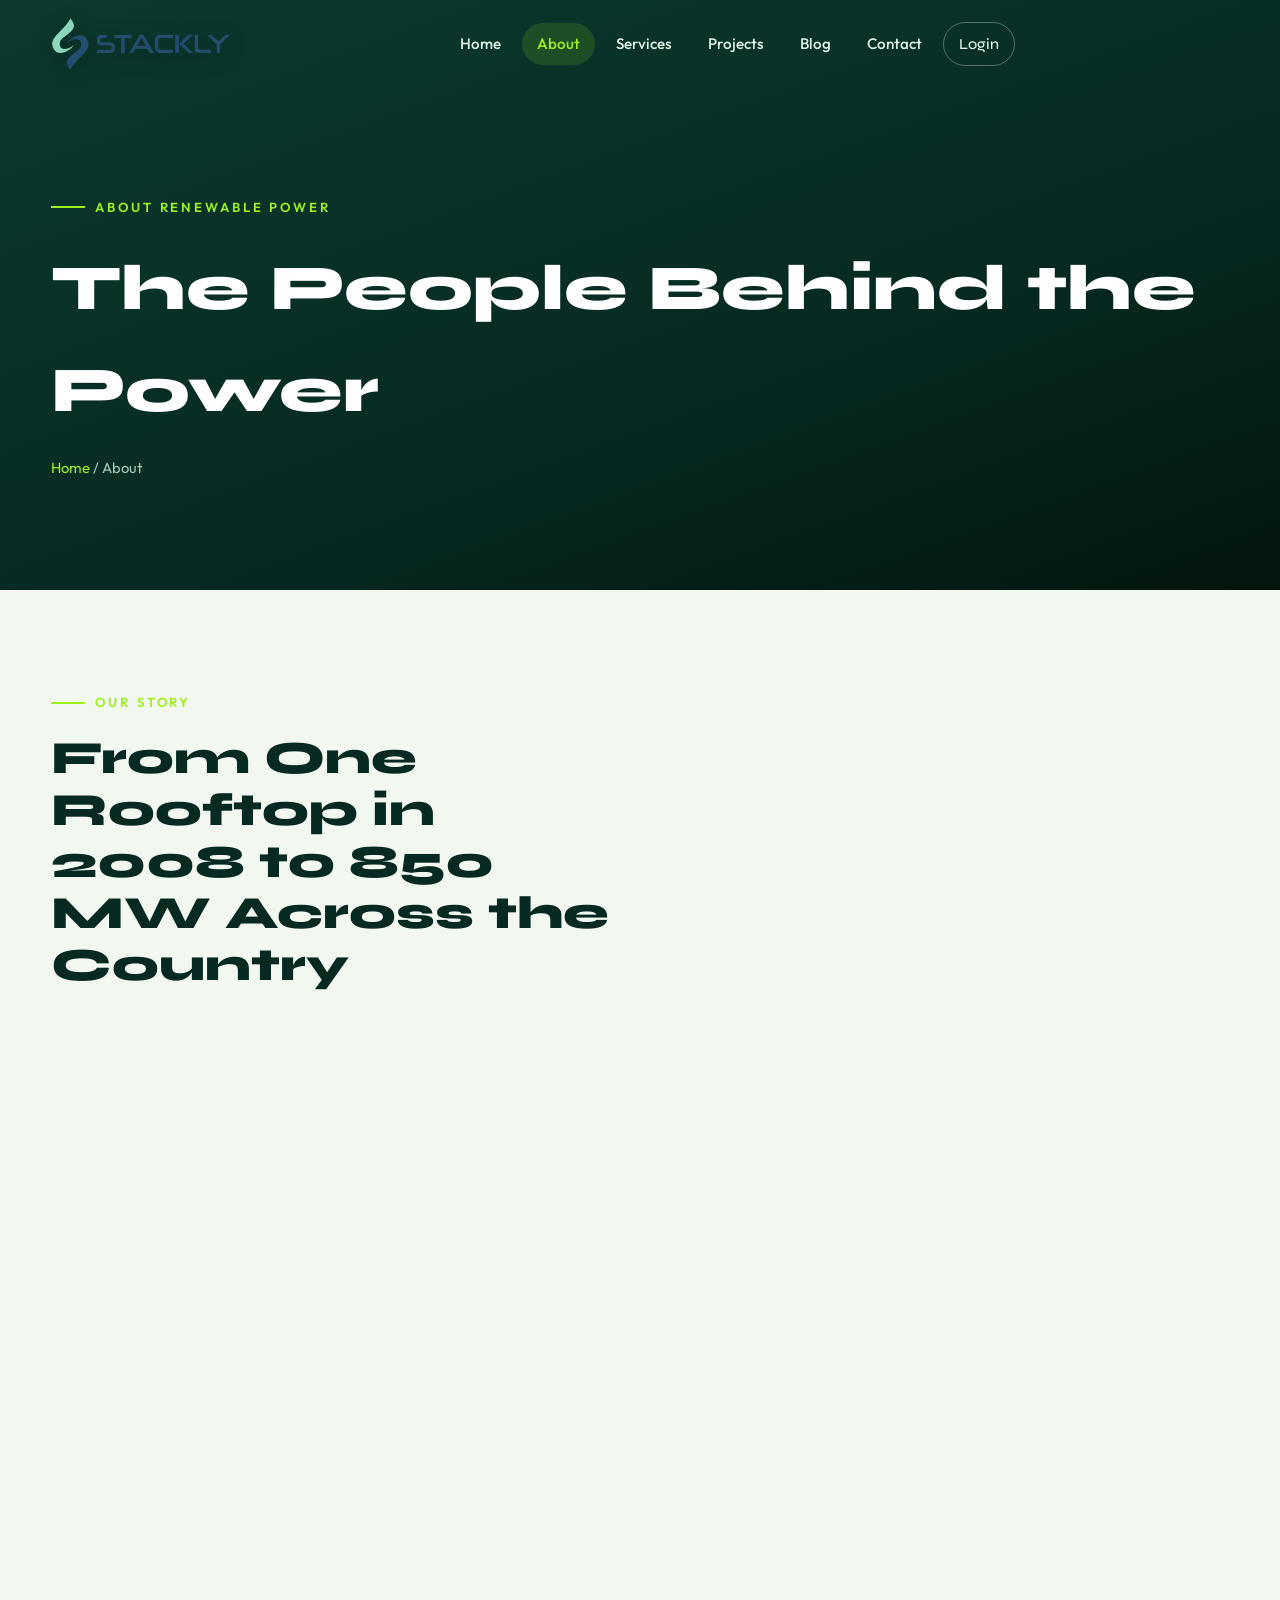
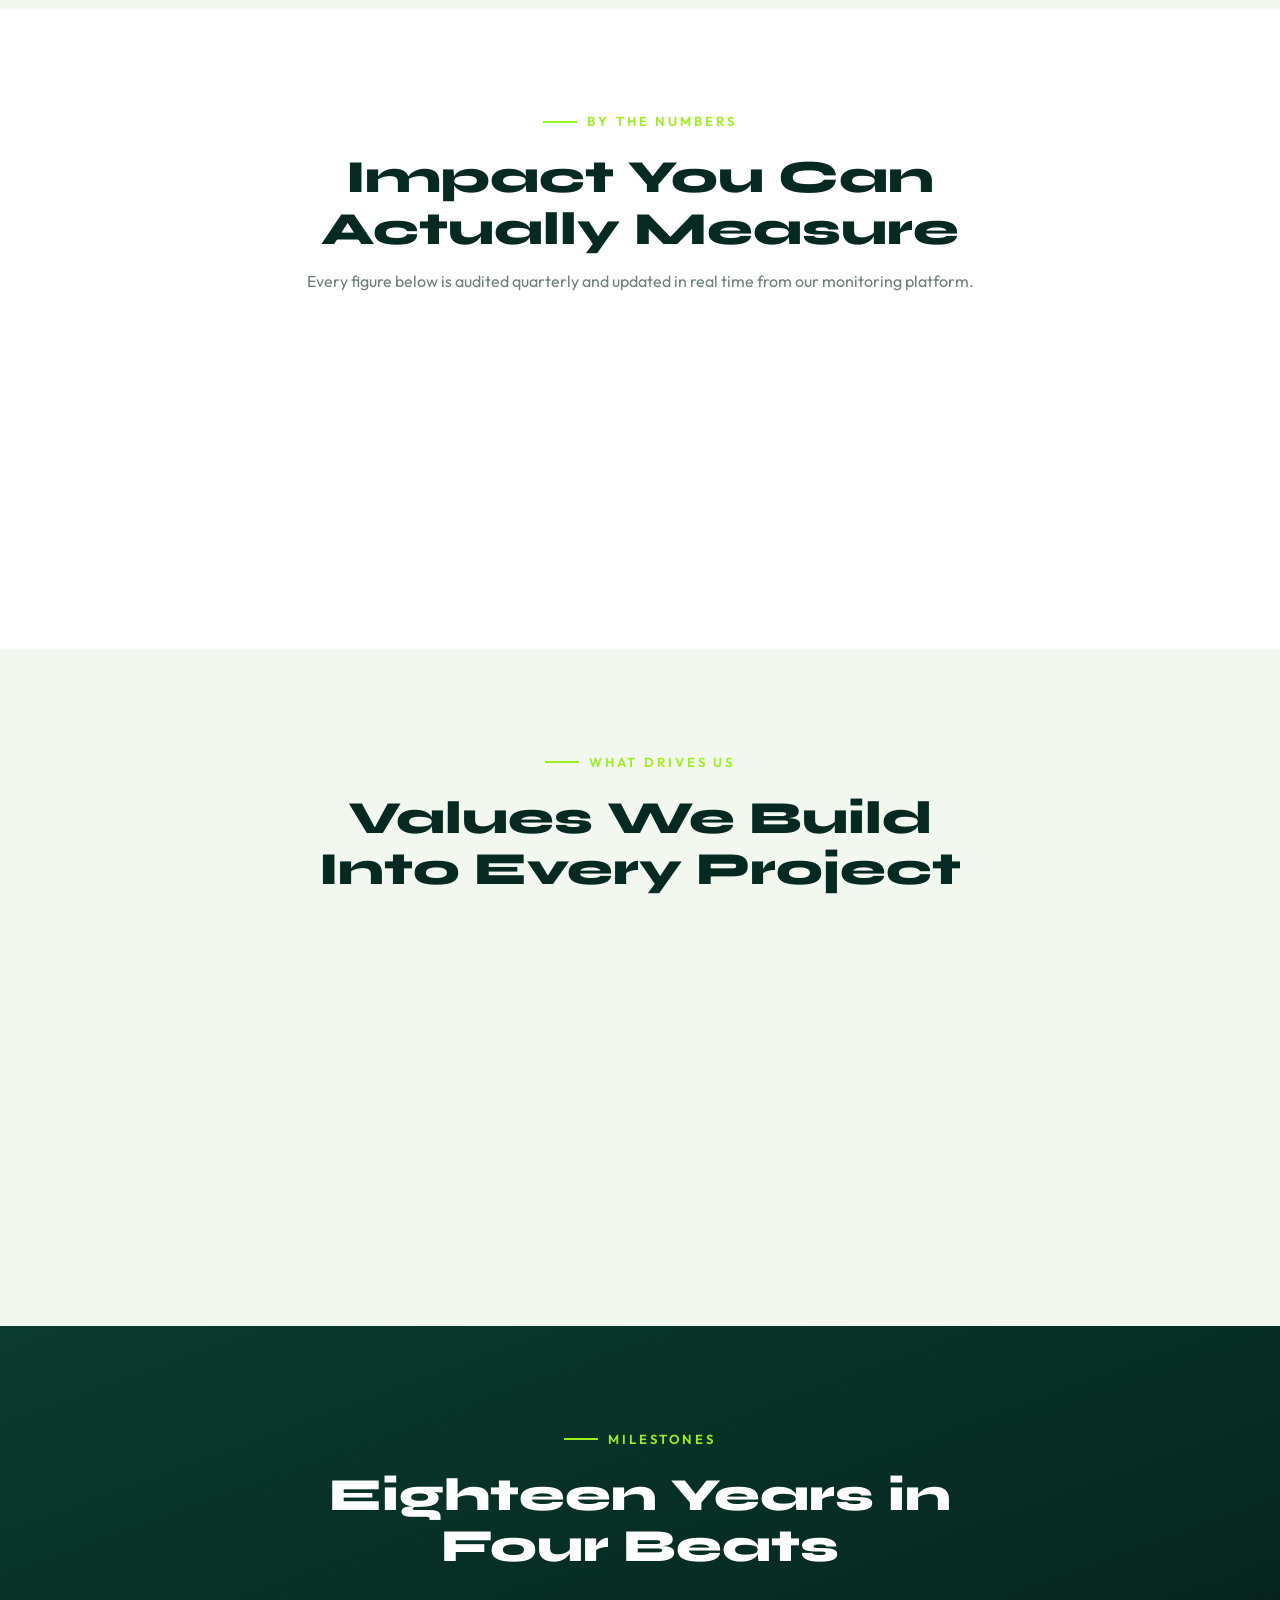
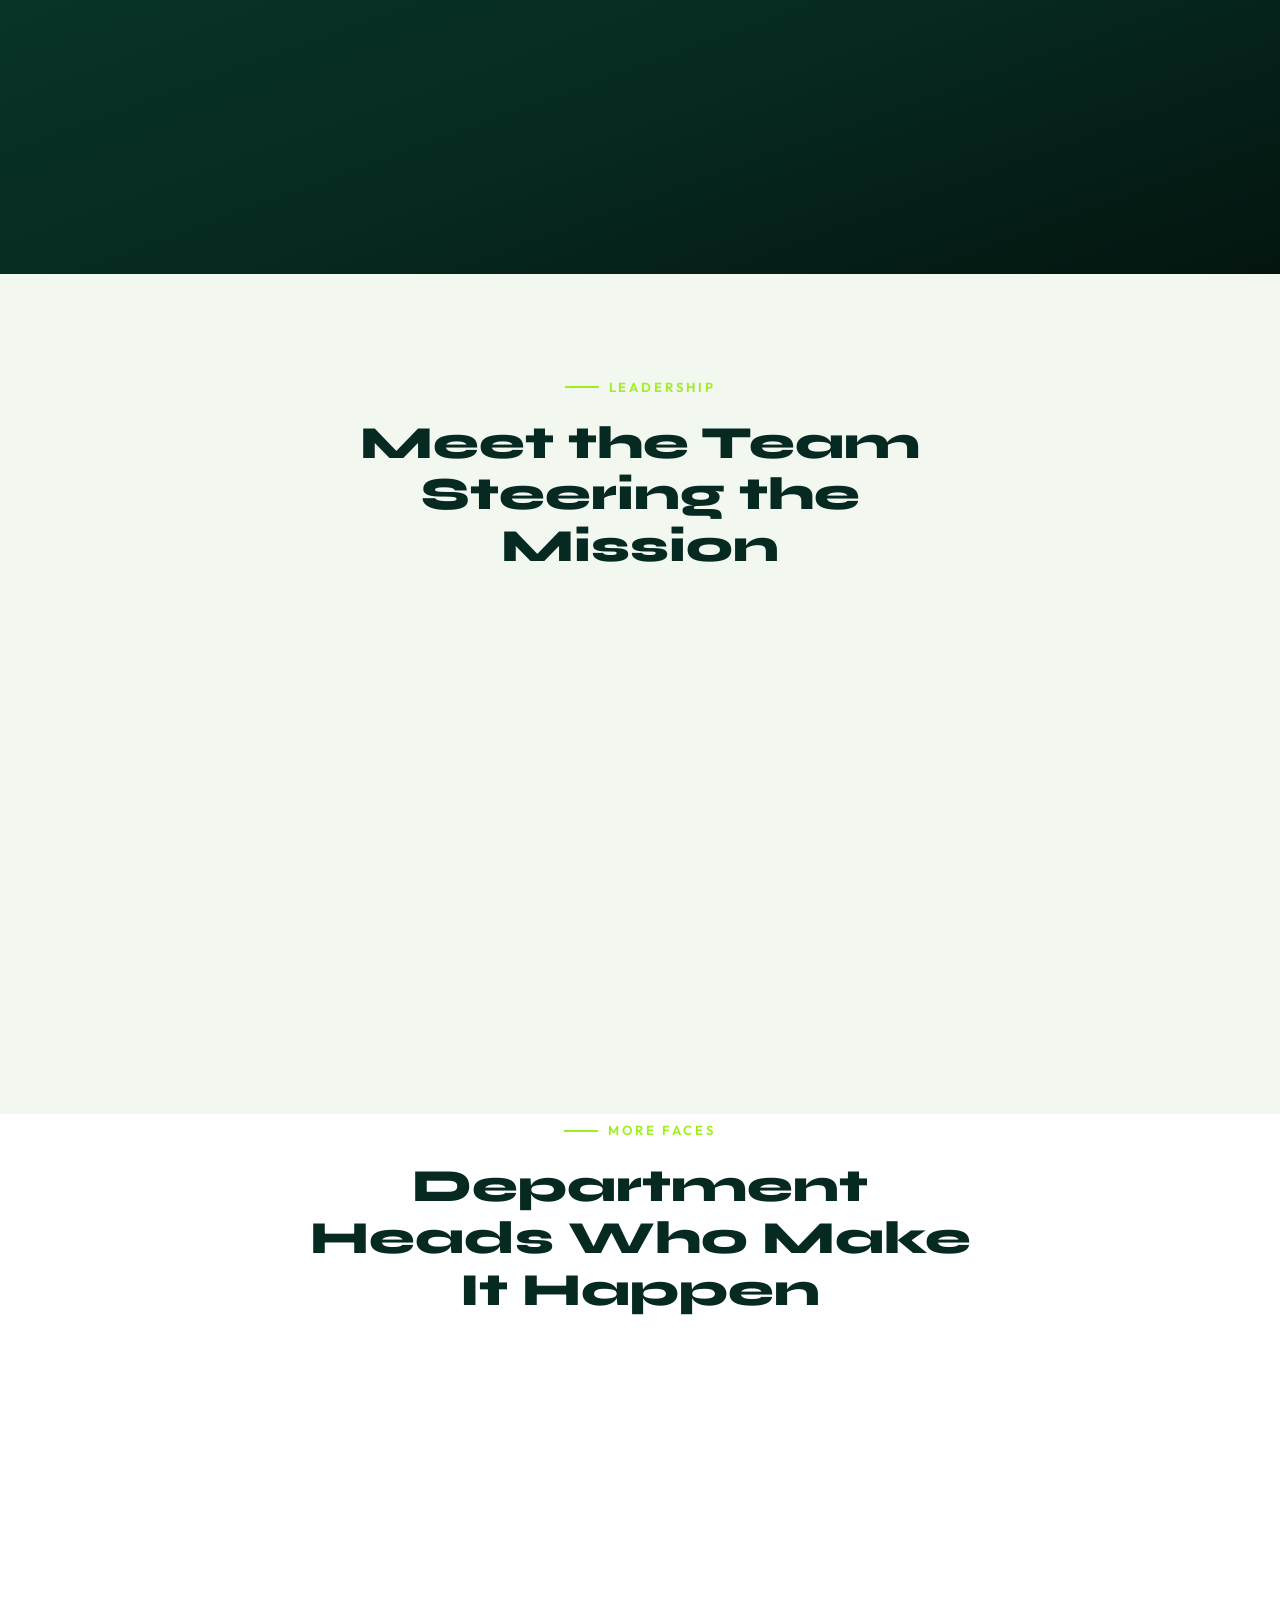
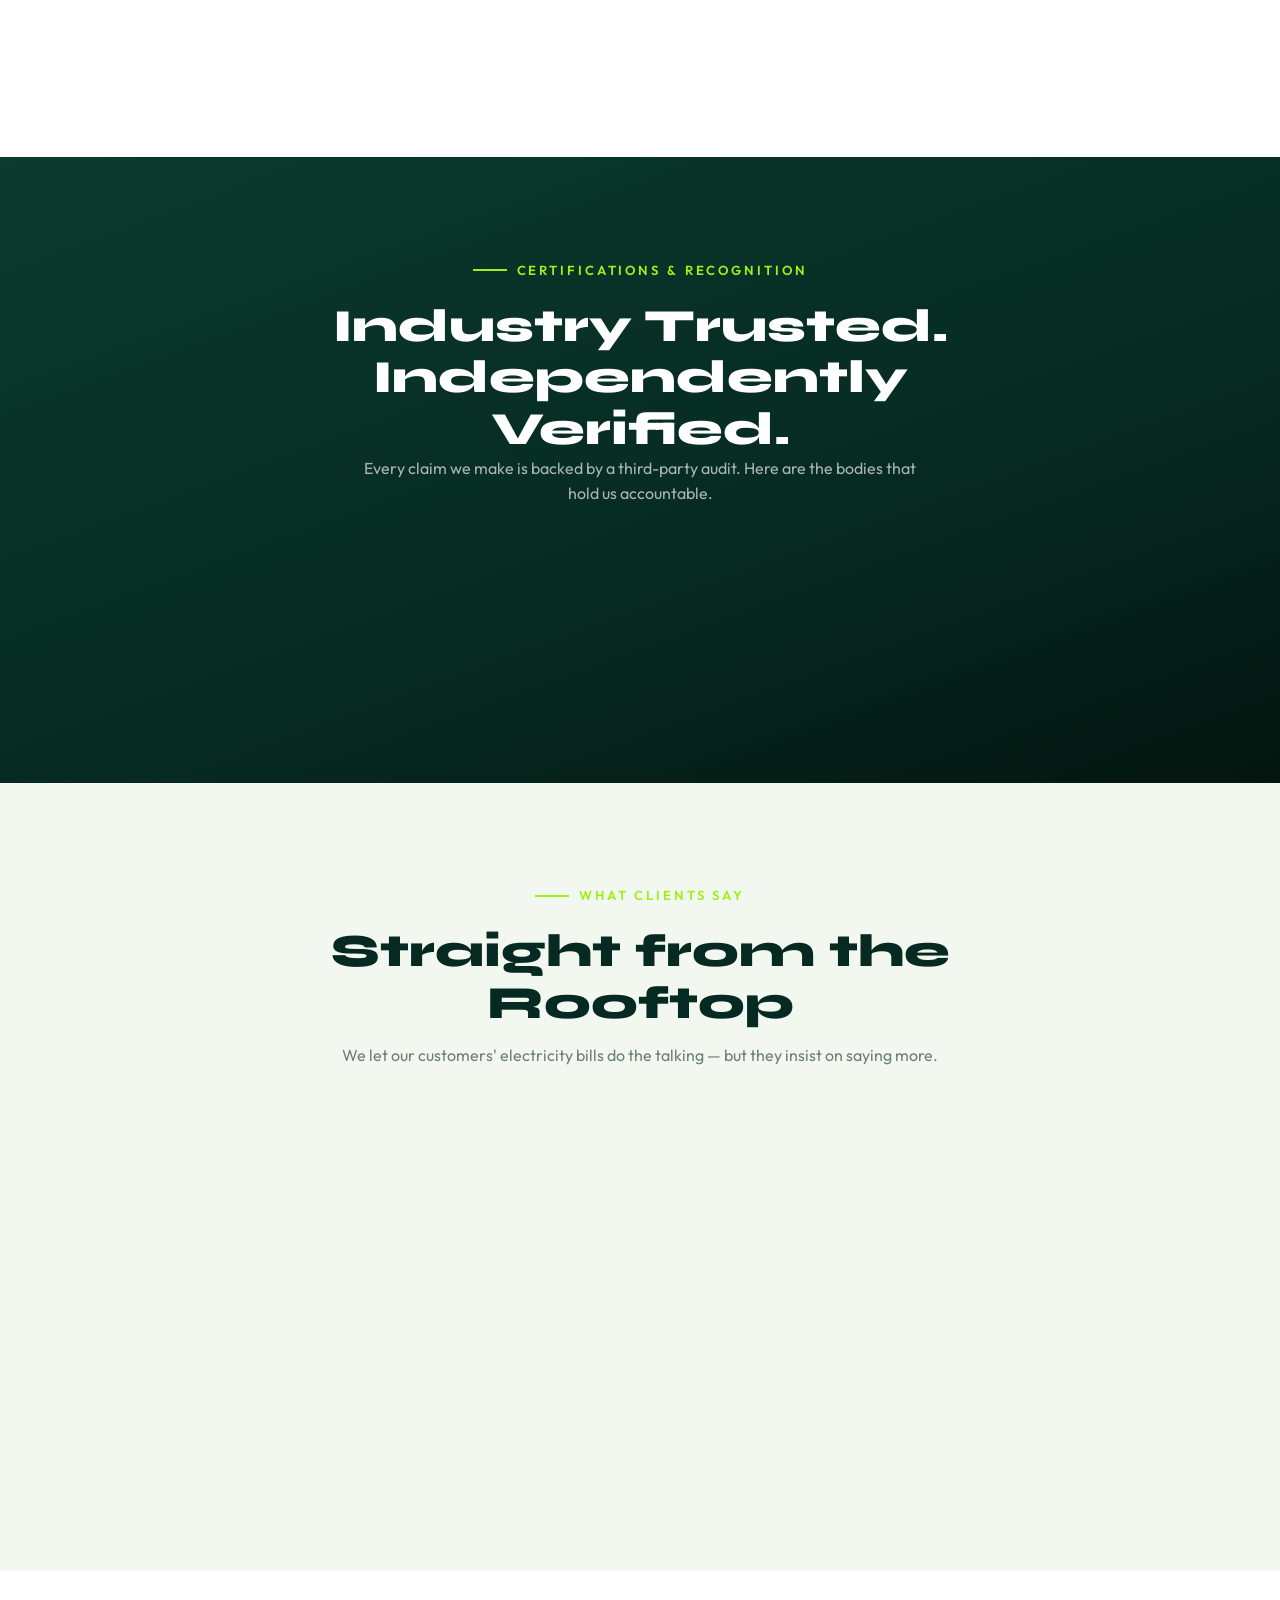
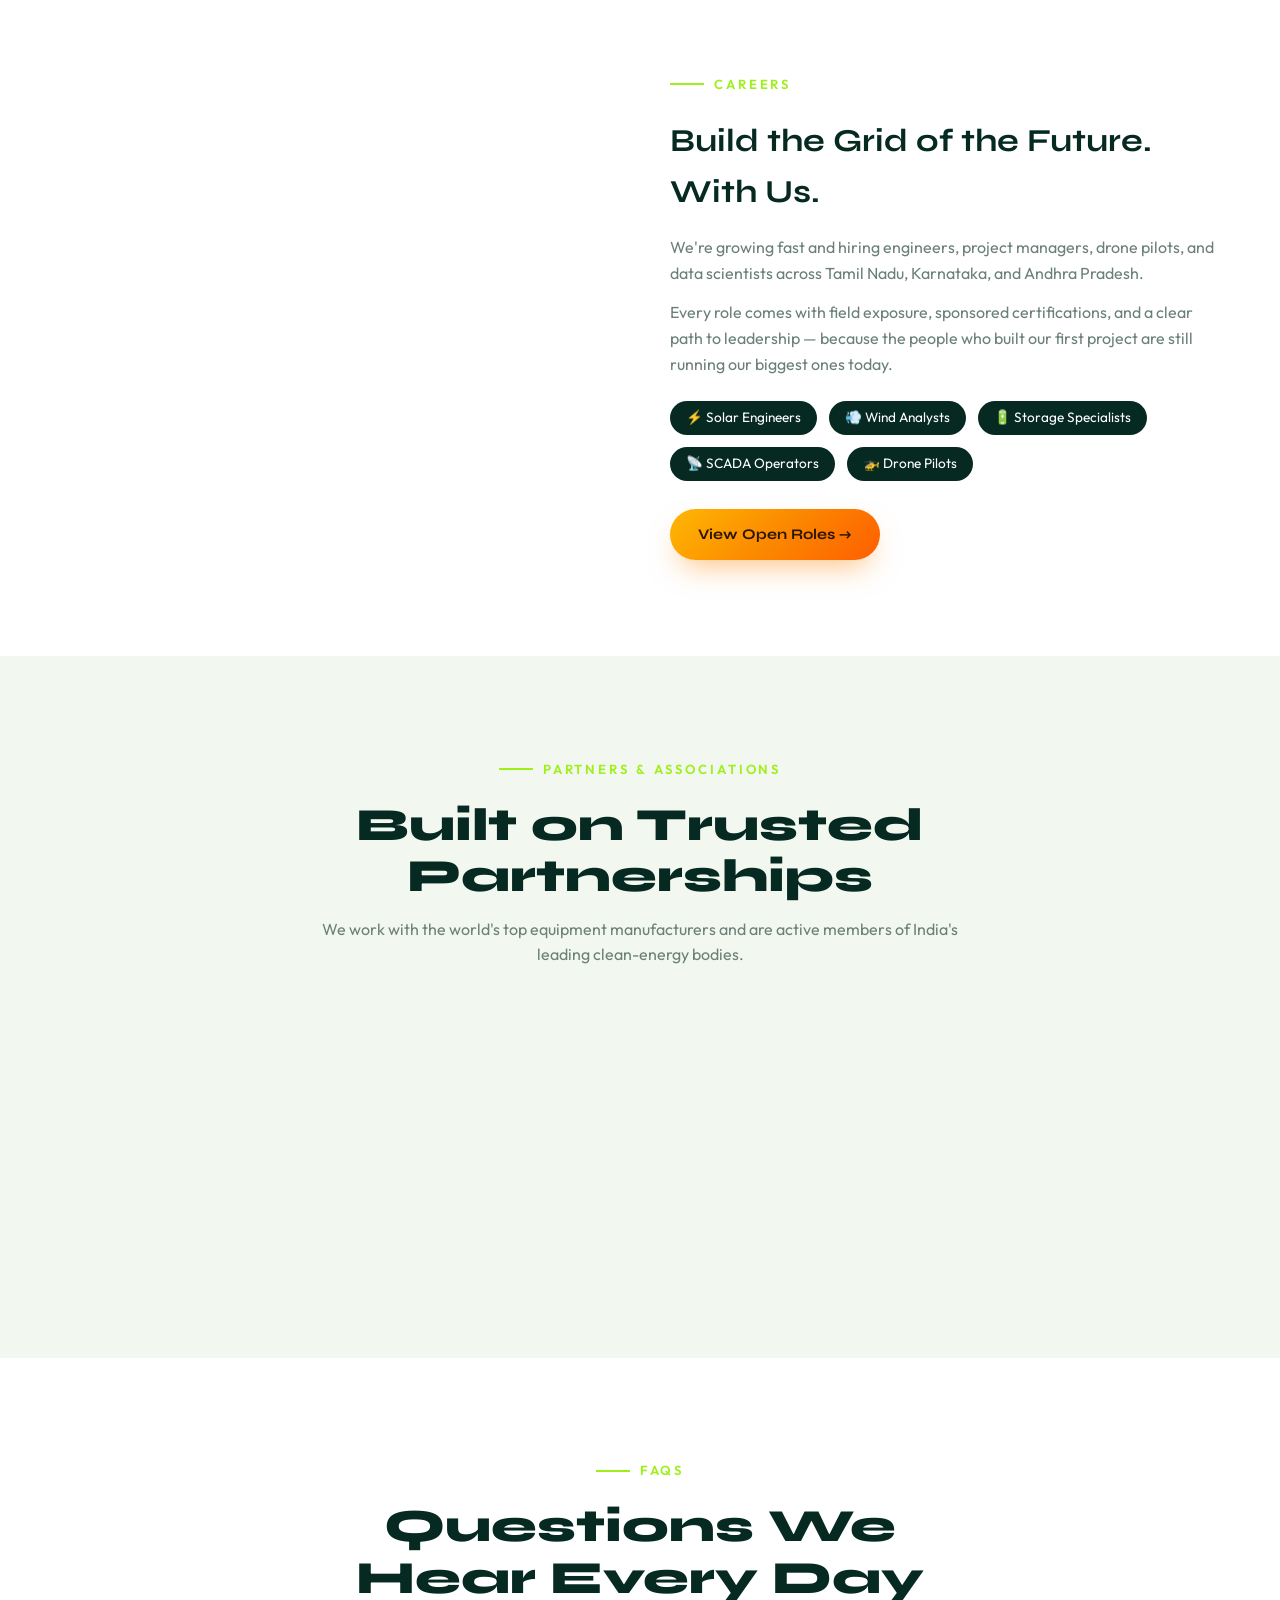
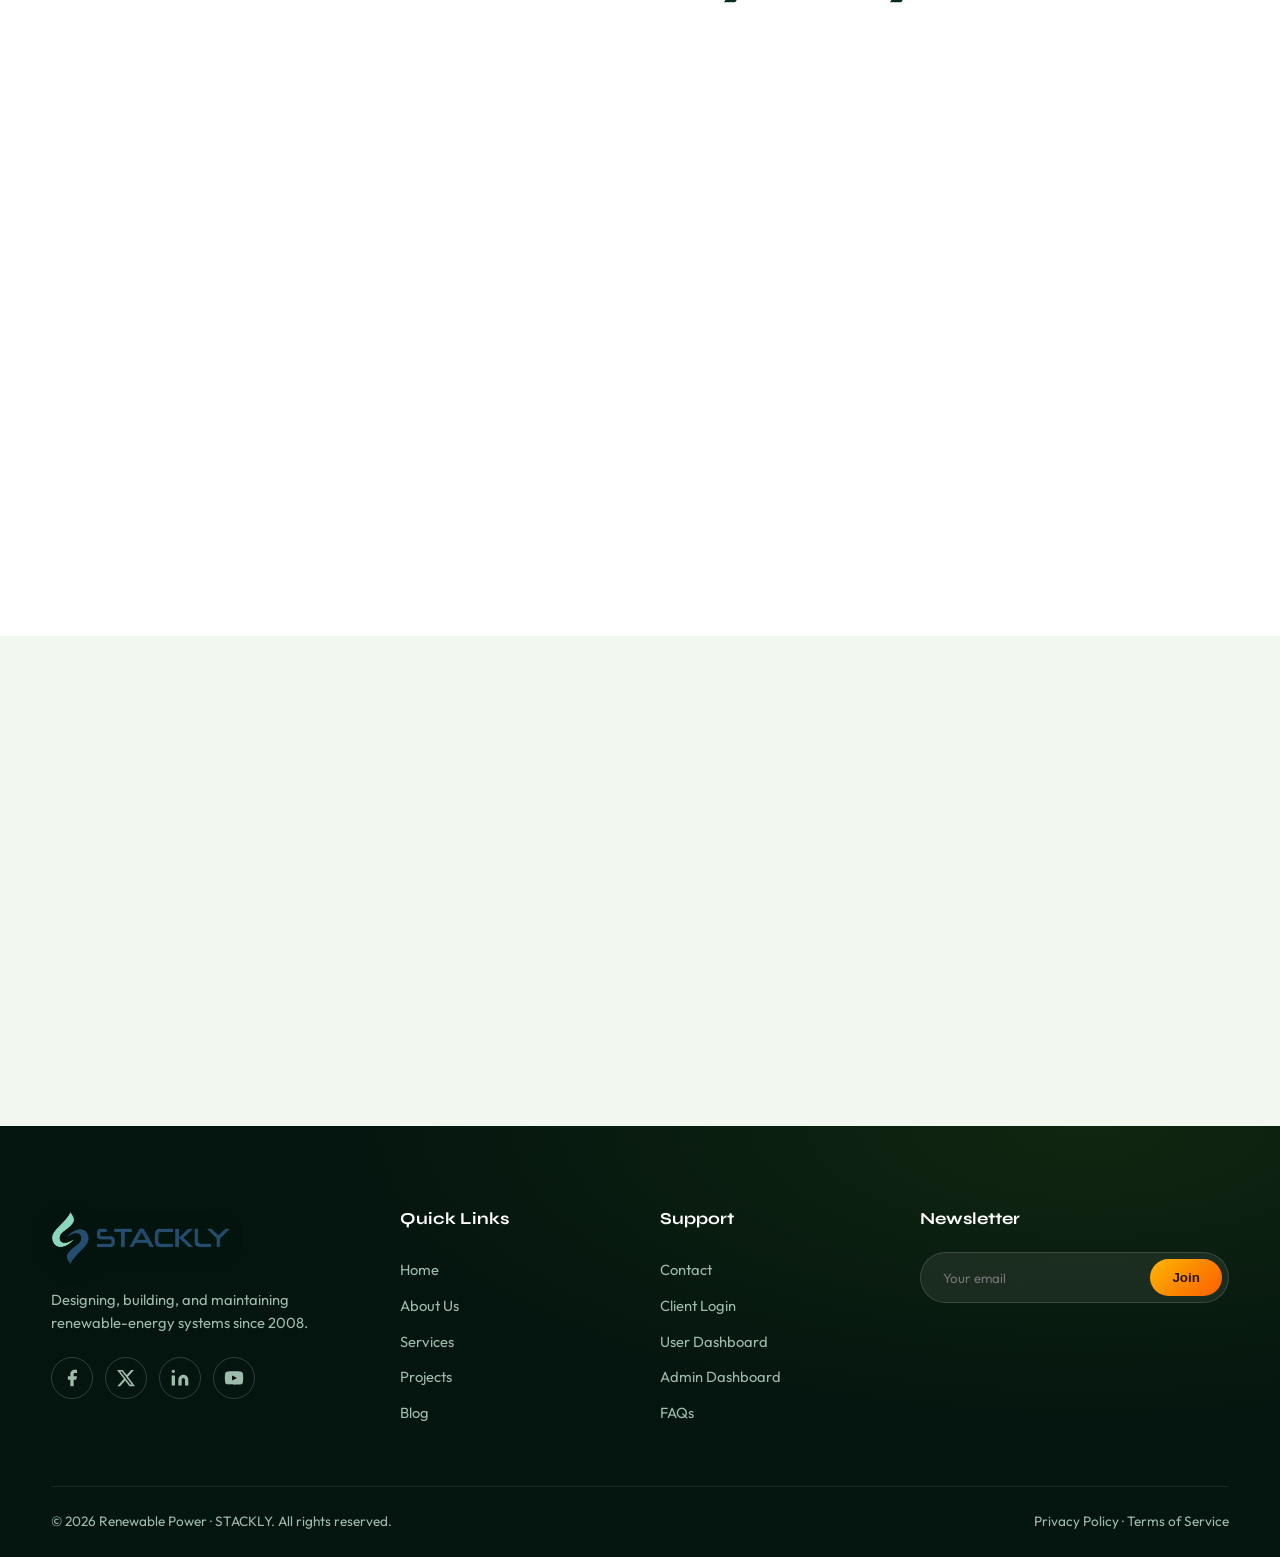
==== about.html @ c9d8513c "Add files via upload" ====
<!DOCTYPE html>
<html lang="en">
<head>
<meta charset="UTF-8">
<meta name="viewport" content="width=device-width, initial-scale=1.0">
<title>About Us | Renewable Power</title>
<link rel="stylesheet" href="style.css">
</head>
<style>
.faq-item {
  border-bottom: 1px solid #e5e5e5;
  padding: 20px 0;
}
.faq-item summary {
  font-weight: 600;
  font-size: 1.05rem;
  cursor: pointer;
  list-style: none;
  display: flex;
  justify-content: space-between;
  align-items: center;
  color: var(--pine, #1a5c3a);
}
.faq-item summary::-webkit-details-marker { display: none; }
.faq-item summary::after {
  content: '+';
  font-size: 1.4rem;
  color: var(--flame, #e05a2b);
  transition: transform .3s;
}
.faq-item[open] summary::after {
  transform: rotate(45deg);
}
.faq-item p {
  margin-top: 14px;
  color: var(--mut, #666);
  line-height: 1.7;
}
</style>
<body>
<div class="preloader"><div class="pre-ring"></div></div>
<div class="cursor-glow"></div>

<header class="site-header">
  <div class="container nav-wrap">
    <a href="index.html"><img src="logo-stackly.png" alt="STACKLY" class="nav-logo-img"></a>
    <nav class="nav-links">
      <a href="index.html">Home</a>
      <a href="about.html" class="active">About</a>
      <a href="services.html">Services</a>
      <a href="projects.html">Projects</a>
      <a href="blog.html">Blog</a>
      <a href="contact.html">Contact</a>
      <a href="login.html" class="btn btn-ghost">Login</a>
    </nav>
    <div class="nav-cta">
      <!-- <a href="login.html" class="btn btn-ghost">Login</a>
      <a href="contact.html" class="btn btn-solar">Get a Quote ⚡</a> -->
      <button class="hamburger" aria-label="Menu"><span></span><span></span><span></span></button>
    </div>
  </div>
</header>

<section class="page-hero">
  <div class="container">
    <span class="eyebrow">About Renewable Power</span>
    <h1 data-split>The People Behind the Power</h1>
    <div class="crumb"><a href="index.html">Home</a> / About</div>
  </div>
</section>

<!-- Story -->
<section>
  <div class="container grid-2" style="align-items:center">
    <div>
      <div class="sec-head">
        <span class="eyebrow">Our Story</span>
        <h2 data-split>From One Rooftop in 2008 to 850 MW Across the Country</h2>
        <p class="reveal">Renewable Power began with three engineers and a single 3 kW rooftop install in Salem. Today we're a 400-strong team delivering solar parks, wind clusters, hydro plants, and grid-scale storage — while still treating every home rooftop with the same care as our first.</p>
        <p class="reveal" style="margin-top:14px;color:var(--mut)">We believe clean energy should be the easy choice. That means transparent pricing, financing built in, paperwork handled for you, and a live dashboard that proves your savings every single day.</p>
      </div>
      <div class="grid-2" style="gap:18px">
        <div class="card tilt reveal" style="padding:26px"><div class="icon">🎯</div><h3>Our Mission</h3><p>Make renewable power cheaper and more reliable than the grid for every customer we serve.</p></div>
        <div class="card tilt reveal" style="padding:26px"><div class="icon">🔭</div><h3>Our Vision</h3><p>A net-zero region by 2040, powered by sunshine, wind, and water — built by local hands.</p></div>
      </div>
    </div>
    <div class="media reveal">
      <img src="https://images.unsplash.com/photo-1497440001374-f26997328c1b?q=80&w=3840&auto=format&fit=crop" alt="Solar field under a starry sky">
      <div class="badge-3d"><div class="big">400+</div><div>Engineers & Crew</div></div>
    </div>
  </div>
</section>

<!-- ── NEW: Live Impact Numbers ── -->
<section style="background:#fff">
  <div class="container">
    <div class="sec-head center">
      <span class="eyebrow">By the Numbers</span>
      <h2 data-split>Impact You Can Actually Measure</h2>
      <p>Every figure below is audited quarterly and updated in real time from our monitoring platform.</p>
    </div>
    <div class="grid-4">
      <div class="card tilt reveal" style="text-align:center;padding:36px 20px">
        <div style="font-size:2.8rem;font-family:var(--font-d);color:var(--pine);font-weight:700">850 MW</div>
        <div style="color:var(--mut);margin-top:8px;font-size:.95rem">Total capacity installed across India</div>
      </div>
      <div class="card tilt reveal" style="text-align:center;padding:36px 20px">
        <div style="font-size:2.8rem;font-family:var(--font-d);color:var(--flame);font-weight:700">1,240+</div>
        <div style="color:var(--mut);margin-top:8px;font-size:.95rem">Projects completed since 2008</div>
      </div>
      <div class="card tilt reveal" style="text-align:center;padding:36px 20px">
        <div style="font-size:2.8rem;font-family:var(--font-d);color:var(--pine);font-weight:700">410k T</div>
        <div style="color:var(--mut);margin-top:8px;font-size:.95rem">CO₂ avoided — equivalent to planting 18M trees</div>
      </div>
      <div class="card tilt reveal" style="text-align:center;padding:36px 20px">
        <div style="font-size:2.8rem;font-family:var(--font-d);color:var(--flame);font-weight:700">₹2,400 Cr</div>
        <div style="color:var(--mut);margin-top:8px;font-size:.95rem">Saved on electricity bills by our clients</div>
      </div>
    </div>
  </div>
</section>

<!-- Values -->
<section>
  <div class="container">
    <div class="sec-head center">
      <span class="eyebrow">What Drives Us</span>
      <h2 data-split>Values We Build Into Every Project</h2>
    </div>
    <div class="grid-4">
      <div class="card tilt reveal"><div class="icon">🤝</div><h3>Honesty First</h3><p>Real yield estimates, no inflated savings claims, no hidden costs.</p></div>
      <div class="card tilt reveal"><div class="icon">🛡️</div><h3>Safety Always</h3><p>Zero lost-time incidents across 1,240 projects and counting.</p></div>
      <div class="card tilt reveal"><div class="icon">⚙️</div><h3>Engineering Rigor</h3><p>Every design is wind-load tested, shade-mapped, and peer reviewed.</p></div>
      <div class="card tilt reveal"><div class="icon">🌱</div><h3>Local Impact</h3><p>We hire, train, and source locally on every site we build.</p></div>
    </div>
  </div>
</section>

<!-- Timeline -->
<section class="counters">
  <div class="container">
    <div class="sec-head center on-dark">
      <span class="eyebrow">Milestones</span>
      <h2 data-split style="color:#fff">Eighteen Years in Four Beats</h2>
    </div>
    <div class="grid-4">
      <div class="reveal"><div class="cnt"><div class="num">2008</div><div class="lbl">Founded in Salem with our first 3 kW rooftop install.</div></div></div>
      <div class="reveal"><div class="cnt"><div class="num">2014</div><div class="lbl">First utility-scale solar park — 25 MW — comes online.</div></div></div>
      <div class="reveal"><div class="cnt"><div class="num">2021</div><div class="lbl">Wind & storage division launches; 500 MW milestone crossed.</div></div></div>
      <div class="reveal"><div class="cnt"><div class="num">2026</div><div class="lbl">850 MW installed, 410k tonnes of CO₂ avoided.</div></div></div>
    </div>
  </div>
</section>

<!-- Team -->
<section>
  <div class="container">
    <div class="sec-head center">
      <span class="eyebrow">Leadership</span>
      <h2 data-split>Meet the Team Steering the Mission</h2>
    </div>
    <div class="grid-3">
      <div class="post reveal"><div class="thumb"><img src="https://images.unsplash.com/photo-1472099645785-5658abf4ff4e?q=80&w=2000&auto=format&fit=crop" alt="CEO portrait"></div><div class="body"><h3>Vikram Natarajan</h3><p style="color:var(--flame);font-weight:600">Founder & CEO</p><p>Power-systems engineer with 22 years in grid integration and project finance.</p></div></div>
      <div class="post reveal"><div class="thumb"><img src="https://images.unsplash.com/photo-1580489944761-15a19d654956?q=80&w=2000&auto=format&fit=crop" alt="CTO portrait"></div><div class="body"><h3>Meera Subramanian</h3><p style="color:var(--flame);font-weight:600">Chief Technology Officer</p><p>Leads design, AI yield modelling, and our remote monitoring platform.</p></div></div>
      <div class="post reveal"><div class="thumb"><img src="https://images.unsplash.com/photo-1519085360753-af0119f7cbe7?q=80&w=2000&auto=format&fit=crop" alt="COO portrait"></div><div class="body"><h3>Daniel Joseph</h3><p style="color:var(--flame);font-weight:600">Chief Operations Officer</p><p>Runs 40 field crews and our 24/7 operations & maintenance command centre.</p></div></div>
    </div>
  </div>
</section>

<!-- ── NEW: Extended Team ── -->
<section style="background:#fff;padding-top:0">
  <div class="container">
    <div class="sec-head center">
      <span class="eyebrow">More Faces</span>
      <h2 data-split>Department Heads Who Make It Happen</h2>
    </div>
    <div class="grid-4">
      <div class="card tilt reveal" style="text-align:center;padding:30px 20px">
        <img src="https://images.unsplash.com/photo-1507003211169-0a1dd7228f2d?q=80&w=800&auto=format&fit=crop" alt="Head of Solar" style="width:80px;height:80px;object-fit:cover;border-radius:50%;margin:0 auto 14px;display:block;border:3px solid var(--pine)">
        <h3 style="margin-bottom:4px">Arun Krishnan</h3>
        <p style="color:var(--flame);font-weight:600;font-size:.88rem;margin-bottom:8px">Head of Solar Design</p>
        <p style="font-size:.88rem;color:var(--mut)">15 years optimising rooftop and ground-mount PV systems across Tamil Nadu.</p>
      </div>
      <div class="card tilt reveal" style="text-align:center;padding:30px 20px">
        <img src="https://images.unsplash.com/photo-1438761681033-6461ffad8d80?q=80&w=800&auto=format&fit=crop" alt="Head of Wind" style="width:80px;height:80px;object-fit:cover;border-radius:50%;margin:0 auto 14px;display:block;border:3px solid var(--pine)">
        <h3 style="margin-bottom:4px">Priya Rangan</h3>
        <p style="color:var(--flame);font-weight:600;font-size:.88rem;margin-bottom:8px">Head of Wind Projects</p>
        <p style="font-size:.88rem;color:var(--mut)">Certified wind-resource analyst, led 14 utility-scale clusters across the Deccan Plateau.</p>
      </div>
      <div class="card tilt reveal" style="text-align:center;padding:30px 20px">
        <img src="https://images.unsplash.com/photo-1500648767791-00dcc994a43e?q=80&w=800&auto=format&fit=crop" alt="Head of Storage" style="width:80px;height:80px;object-fit:cover;border-radius:50%;margin:0 auto 14px;display:block;border:3px solid var(--pine)">
        <h3 style="margin-bottom:4px">Ramesh Pillai</h3>
        <p style="color:var(--flame);font-weight:600;font-size:.88rem;margin-bottom:8px">Head of Battery Storage</p>
        <p style="font-size:.88rem;color:var(--mut)">LFP and flow-battery specialist; previously at ISRO's power systems lab.</p>
      </div>
      <div class="card tilt reveal" style="text-align:center;padding:30px 20px">
        <img src="https://images.unsplash.com/photo-1544005313-94ddf0286df2?q=80&w=800&auto=format&fit=crop" alt="Head of Customer Success" style="width:80px;height:80px;object-fit:cover;border-radius:50%;margin:0 auto 14px;display:block;border:3px solid var(--pine)">
        <h3 style="margin-bottom:4px">Divya Menon</h3>
        <p style="color:var(--flame);font-weight:600;font-size:.88rem;margin-bottom:8px">Head of Customer Success</p>
        <p style="font-size:.88rem;color:var(--mut)">Ensures every client goes live on time, on budget, and never has to chase us for answers.</p>
      </div>
    </div>
  </div>
</section>

<!-- ── NEW: Certifications & Awards ── -->
<section class="counters">
  <div class="container">
    <div class="sec-head center on-dark">
      <span class="eyebrow">Certifications & Recognition</span>
      <h2 data-split style="color:#fff">Industry Trusted. Independently Verified.</h2>
      <p style="color:rgba(255,255,255,.65);max-width:580px;margin:0 auto">Every claim we make is backed by a third-party audit. Here are the bodies that hold us accountable.</p>
    </div>
    <div class="grid-4" style="margin-top:40px">
      <div class="reveal" style="text-align:center">
        <div class="cnt">
          <div class="num" style="font-size:1.6rem">ISO 9001</div>
          <div class="lbl">Quality Management System — certified since 2012, recertified 2024.</div>
        </div>
      </div>
      <div class="reveal" style="text-align:center">
        <div class="cnt">
          <div class="num" style="font-size:1.6rem">ISO 45001</div>
          <div class="lbl">Occupational Health & Safety — zero major incidents in 5 consecutive audits.</div>
        </div>
      </div>
      <div class="reveal" style="text-align:center">
        <div class="cnt">
          <div class="num" style="font-size:1.6rem">MNRE</div>
          <div class="lbl">Ministry of New & Renewable Energy — empanelled channel partner.</div>
        </div>
      </div>
      <div class="reveal" style="text-align:center">
        <div class="cnt">
          <div class="num" style="font-size:1.4rem">Best EPC 2025</div>
          <div class="lbl">Solar Quarter India Awards — Best EPC Company (South India Category).</div>
        </div>
      </div>
    </div>
  </div>
</section>

<!-- ── NEW: Client Testimonials ── -->
<section>
  <div class="container">
    <div class="sec-head center">
      <span class="eyebrow">What Clients Say</span>
      <h2 data-split>Straight from the Rooftop</h2>
      <p>We let our customers' electricity bills do the talking — but they insist on saying more.</p>
    </div>
    <div class="grid-3">
      <div class="card tilt reveal" style="padding:32px;position:relative">
        <div style="font-size:3rem;color:var(--pine);line-height:1;margin-bottom:12px;opacity:.4">"</div>
        <p style="font-style:italic;color:var(--mut);margin-bottom:20px">Our 120 kW rooftop went live in 9 days flat. The monitoring dashboard shows real-time generation and the DISCOM export credits come in every month without us lifting a finger.</p>
        <div style="display:flex;align-items:center;gap:12px">
          <div style="width:44px;height:44px;border-radius:50%;background:var(--pine);display:flex;align-items:center;justify-content:center;color:#fff;font-weight:700">SR</div>
          <div>
            <div style="font-weight:700;font-size:.95rem">Suresh Raghunathan</div>
            <div style="font-size:.82rem;color:var(--mut)">MD, Raghunathan Textiles, Erode</div>
          </div>
        </div>
        <div style="color:var(--flame);margin-top:14px;font-size:.92rem">★★★★★</div>
      </div>
      <div class="card tilt reveal" style="padding:32px;position:relative">
        <div style="font-size:3rem;color:var(--pine);line-height:1;margin-bottom:12px;opacity:.4">"</div>
        <p style="font-style:italic;color:var(--mut);margin-bottom:20px">I was sceptical about the yield projections — they actually came in 4% above the guaranteed number in year one. The team handled every piece of TANGEDCO paperwork. Zero stress on my end.</p>
        <div style="display:flex;align-items:center;gap:12px">
          <div style="width:44px;height:44px;border-radius:50%;background:var(--flame);display:flex;align-items:center;justify-content:center;color:#fff;font-weight:700">NK</div>
          <div>
            <div style="font-weight:700;font-size:.95rem">Nalini Krishnamurthy</div>
            <div style="font-size:.82rem;color:var(--mut)">Homeowner, Coimbatore</div>
          </div>
        </div>
        <div style="color:var(--flame);margin-top:14px;font-size:.92rem">★★★★★</div>
      </div>
      <div class="card tilt reveal" style="padding:32px;position:relative">
        <div style="font-size:3rem;color:var(--pine);line-height:1;margin-bottom:12px;opacity:.4">"</div>
        <p style="font-style:italic;color:var(--mut);margin-bottom:20px">The 40 MW wind cluster they built for our agri-processing park has been running at 96.3% availability for 18 months. O&M response time is under 4 hours, even on weekends.</p>
        <div style="display:flex;align-items:center;gap:12px">
          <div style="width:44px;height:44px;border-radius:50%;background:var(--pine);display:flex;align-items:center;justify-content:center;color:#fff;font-weight:700">VP</div>
          <div>
            <div style="font-weight:700;font-size:.95rem">Venkat Prasad</div>
            <div style="font-size:.82rem;color:var(--mut)">CEO, GreenFields Agro Park, Tirunelveli</div>
          </div>
        </div>
        <div style="color:var(--flame);margin-top:14px;font-size:.92rem">★★★★★</div>
      </div>
    </div>
  </div>
</section>

<!-- ── NEW: Careers / Join Us ── -->
<section style="background:#fff">
  <div class="container">
    <div class="grid-2" style="align-items:center;gap:60px">
      <div class="media reveal">
        <img src="https://images.unsplash.com/photo-1521737604893-d14cc237f11d?q=80&w=3840&auto=format&fit=crop" alt="Team working together in field">
      </div>
      <div>
        <span class="eyebrow">Careers</span>
        <h2 data-split style="font-family:var(--font-d);color:var(--pine);font-size:2rem;margin-bottom:18px">Build the Grid of the Future. With Us.</h2>
        <p style="color:var(--mut);margin-bottom:14px">We're growing fast and hiring engineers, project managers, drone pilots, and data scientists across Tamil Nadu, Karnataka, and Andhra Pradesh.</p>
        <p style="color:var(--mut);margin-bottom:24px">Every role comes with field exposure, sponsored certifications, and a clear path to leadership — because the people who built our first project are still running our biggest ones today.</p>
        <div style="display:flex;flex-wrap:wrap;gap:12px;margin-bottom:28px">
          <span style="background:var(--pine);color:#fff;padding:6px 16px;border-radius:30px;font-size:.85rem">⚡ Solar Engineers</span>
          <span style="background:var(--pine);color:#fff;padding:6px 16px;border-radius:30px;font-size:.85rem">💨 Wind Analysts</span>
          <span style="background:var(--pine);color:#fff;padding:6px 16px;border-radius:30px;font-size:.85rem">🔋 Storage Specialists</span>
          <span style="background:var(--pine);color:#fff;padding:6px 16px;border-radius:30px;font-size:.85rem">📡 SCADA Operators</span>
          <span style="background:var(--pine);color:#fff;padding:6px 16px;border-radius:30px;font-size:.85rem">🚁 Drone Pilots</span>
        </div>
        <a href="contact.html" class="btn btn-solar">View Open Roles →</a>
      </div>
    </div>
  </div>
</section>

<!-- ── NEW: Partners & Associations ── -->
<section>
  <div class="container">
    <div class="sec-head center">
      <span class="eyebrow">Partners & Associations</span>
      <h2 data-split>Built on Trusted Partnerships</h2>
      <p>We work with the world's top equipment manufacturers and are active members of India's leading clean-energy bodies.</p>
    </div>
    <div class="grid-4" style="margin-top:20px">
      <div class="card tilt reveal" style="text-align:center;padding:28px">
        <div style="font-size:2rem;margin-bottom:10px">🌞</div>
        <h3 style="font-size:1rem;margin-bottom:6px">Tier-1 Module Partners</h3>
        <p style="font-size:.85rem;color:var(--mut)">LONGi, JinkoSolar, Waaree — all carrying 25-year linear performance guarantees.</p>
      </div>
      <div class="card tilt reveal" style="text-align:center;padding:28px">
        <div style="font-size:2rem;margin-bottom:10px">⚙️</div>
        <h3 style="font-size:1rem;margin-bottom:6px">Inverter Partners</h3>
        <p style="font-size:.85rem;color:var(--mut)">SMA, Sungrow, Fronius — string and central inverter solutions for every project size.</p>
      </div>
      <div class="card tilt reveal" style="text-align:center;padding:28px">
        <div style="font-size:2rem;margin-bottom:10px">🏛️</div>
        <h3 style="font-size:1rem;margin-bottom:6px">SEIA India Member</h3>
        <p style="font-size:.85rem;color:var(--mut)">Active member of the Solar Energy Industries Association, shaping national policy since 2015.</p>
      </div>
      <div class="card tilt reveal" style="text-align:center;padding:28px">
        <div style="font-size:2rem;margin-bottom:10px">🌐</div>
        <h3 style="font-size:1rem;margin-bottom:6px">GWEC Member</h3>
        <p style="font-size:.85rem;color:var(--mut)">Global Wind Energy Council member — access to the latest turbine tech and policy frameworks worldwide.</p>
      </div>
    </div>
  </div>
</section>

<!-- ── NEW: FAQ ── -->
<section style="background:#fff">
  <div class="container">
    <div class="sec-head center">
      <span class="eyebrow">FAQs</span>
      <h2 data-split>Questions We Hear Every Day</h2>
    </div>
    <div style="max-width:780px;margin:0 auto">
      <details class="faq-item reveal" open>
        <summary>How long does a rooftop solar installation take?</summary>
        <p>For residential systems (3–10 kW), we typically complete the install in 1–2 days once permits are approved. DISCOM net-metering approval adds 15–30 days depending on your distribution company — we manage the entire process on your behalf.</p>
      </details>
      <details class="faq-item reveal">
        <summary>Do you handle TANGEDCO and BESCOM subsidy paperwork?</summary>
        <p>Yes — completely. Our in-house regulatory team files all PM-Surya Ghar subsidy documents, DISCOM interconnection applications, and net-metering requests. You sign; we do the running around.</p>
      </details>
      <details class="faq-item reveal">
        <summary>What warranty do I get on the system?</summary>
        <p>Tier-1 modules carry a 25-year linear performance warranty from the manufacturer. Inverters are covered for 10 years. Our workmanship warranty on structure and wiring is 5 years. All warranties are backed by the OEM directly — not just by us.</p>
      </details>
      <details class="faq-item reveal">
        <summary>Can I finance the system instead of paying upfront?</summary>
        <p>Absolutely. We partner with leading NBFCs to offer solar loans from ₹0 down, typically at 8–10% per annum over 5 years. For most residential customers, the monthly EMI is lower than the electricity bill savings from day one.</p>
      </details>
      <details class="faq-item reveal">
        <summary>Do you work outside Tamil Nadu?</summary>
        <p>Yes. We currently operate across Tamil Nadu, Karnataka, Andhra Pradesh, Telangana, and Kerala. Utility-scale projects span Maharashtra and Rajasthan as well. Contact us with your location and we'll confirm coverage.</p>
      </details>
    </div>
  </div>
</section>

<section style="padding-top:0">
  <div class="container">
    <div class="band reveal">
      <span class="eyebrow">Join the Movement</span>
      <h2 data-split>Want your roof working as hard as you do? Let's talk.</h2>
      <a href="contact.html" class="btn btn-solar">Contact Our Team →</a>
    </div>
  </div>
</section>

<footer>
  <div class="container foot-grid">
    <div>
      <a href="./index.html">
      <img src="logo-stackly.png" alt="STACKLY" class="nav-logo-img" style="margin-bottom:18px">
      </a>
      <p style="font-size:.92rem;max-width:300px">Designing, building, and maintaining renewable-energy systems since 2008.</p>
      <div class="socials" style="margin-top:22px">
        <a href="./error.html" aria-label="Facebook">
          <svg xmlns="http://www.w3.org/2000/svg" width="20" height="20" viewBox="0 0 24 24" fill="currentColor">
            <path d="M18 2h-3a5 5 0 0 0-5 5v3H7v4h3v8h4v-8h3l1-4h-4V7a1 1 0 0 1 1-1h3z"/>
          </svg>
        </a>
        <a href="./error.html" aria-label="X">
          <svg xmlns="http://www.w3.org/2000/svg" width="20" height="20" viewBox="0 0 24 24" fill="currentColor">
            <path d="M18.244 2.25h3.308l-7.227 8.26 8.502 11.24H16.17l-5.214-6.817L4.99 21.75H1.68l7.73-8.835L1.254 2.25H8.08l4.713 6.231zm-1.161 17.52h1.833L7.084 4.126H5.117z"/>
          </svg>
        </a>
        <a href="./error.html" aria-label="LinkedIn">
          <svg xmlns="http://www.w3.org/2000/svg" width="20" height="20" viewBox="0 0 24 24" fill="currentColor">
            <path d="M16 8a6 6 0 0 1 6 6v7h-4v-7a2 2 0 0 0-2-2 2 2 0 0 0-2 2v7h-4v-7a6 6 0 0 1 6-6z"/>
            <rect x="2" y="9" width="4" height="12"/>
            <circle cx="4" cy="4" r="2"/>
          </svg>
        </a>
        <a href="./error.html" aria-label="YouTube">
          <svg xmlns="http://www.w3.org/2000/svg" width="20" height="20" viewBox="0 0 24 24" fill="currentColor">
            <path d="M22.54 6.42a2.78 2.78 0 0 0-1.95-1.96C18.88 4 12 4 12 4s-6.88 0-8.59.46a2.78 2.78 0 0 0-1.95 1.96A29 29 0 0 0 1 12a29 29 0 0 0 .46 5.58A2.78 2.78 0 0 0 3.41 19.6C5.12 20 12 20 12 20s6.88 0 8.59-.46a2.78 2.78 0 0 0 1.95-1.96A29 29 0 0 0 23 12a29 29 0 0 0-.46-5.58z"/>
            <polygon points="9.75 15.02 15.5 12 9.75 8.98 9.75 15.02" fill="#000" style="fill: var(--yt-play-color, #000)"/>
          </svg>
        </a>
      </div>
    </div>
    <div><h4>Quick Links</h4><a href="index.html">Home</a><a href="about.html">About Us</a><a href="services.html">Services</a><a href="projects.html">Projects</a><a href="blog.html">Blog</a></div>
    <div><h4>Support</h4><a href="contact.html">Contact</a><a href="login.html">Client Login</a><a href="user-dashboard.html">User Dashboard</a><a href="admin-dashboard.html">Admin Dashboard</a><a href="#">FAQs</a></div>
    <div><h4>Newsletter</h4><form class="news-form" data-demo-form><input type="email" placeholder="Your email" required><button type="submit">Join</button><div class="alert" style="display:none"></div></form></div>
  </div>
  <div class="container foot-bottom">
    <span>© 2026 Renewable Power · STACKLY. All rights reserved.</span>
    <span>Privacy Policy · Terms of Service</span>
  </div>
</footer>

<button class="to-top" aria-label="Back to top">↑</button>
<script src="https://cdnjs.cloudflare.com/ajax/libs/gsap/3.12.5/gsap.min.js"></script>
<script src="https://cdnjs.cloudflare.com/ajax/libs/gsap/3.12.5/ScrollTrigger.min.js"></script>
<script src="script.js"></script>
</body>
</html>
---- style.css ----
/* ============================================================
   RENEWABLE POWER — STACKLY  |  Global Stylesheet
   Palette: deep pine, solar amber, electric volt, sky cyan
   ============================================================ */
@import url('https://fonts.googleapis.com/css2?family=Syne:wght@500;600;700;800&family=Outfit:wght@300;400;500;600;700&display=swap');

:root{
  --pine:#062a22;
  --pine-2:#0b3a2e;
  --moss:#10543f;
  --solar:#ffb703;
  --flame:#fb8500;
  --volt:#9ef01a;
  --sky:#4cc9f0;
  --cream:#f2f7f0;
  --white:#ffffff;
  --ink:#0a1f18;
  --mut:#6b8077;
  --card:#ffffff;
  --rad:22px;
  --shadow:0 24px 60px -20px rgba(6,42,34,.35);
  --grad-energy:linear-gradient(135deg,var(--solar) 0%,var(--flame) 55%,#ff5e00 100%);
  --grad-pine:linear-gradient(160deg,#0b3a2e 0%,#062a22 60%,#04150f 100%);
  --font-d:'Syne',sans-serif;
  --font-b:'Outfit',sans-serif;
}
*{margin:0;padding:0;box-sizing:border-box}
html{scroll-behavior:smooth}
body{font-family:var(--font-b);color:var(--ink);background:var(--cream);overflow-x:hidden;line-height:1.6}
img{max-width:100%;display:block}
a{text-decoration:none;color:inherit}
ul{list-style:none}
.container{width:min(1240px,92%);margin-inline:auto}
section{padding:96px 0;position:relative}

/* ---------- Cursor glow ---------- */
.cursor-glow{position:fixed;width:420px;height:420px;border-radius:50%;pointer-events:none;z-index:0;
  background:radial-gradient(circle,rgba(158,240,26,.10),transparent 65%);transform:translate(-50%,-50%);transition:opacity .4s}

/* ---------- Preloader ---------- */
.preloader{position:fixed;inset:0;background:var(--grad-pine);z-index:9999;display:grid;place-items:center;transition:opacity .6s,visibility .6s}
.preloader.done{opacity:0;visibility:hidden}
.pre-ring{width:84px;height:84px;border-radius:50%;border:4px solid rgba(255,255,255,.12);border-top-color:var(--solar);border-right-color:var(--volt);animation:spin 1s linear infinite}
@keyframes spin{to{transform:rotate(360deg)}}

/* ---------- Header / Nav ---------- */
.site-header{position:fixed;top:0;left:0;right:0;z-index:1000;padding:18px 0;transition:.4s}
.site-header.scrolled{background:rgba(6,42,34,.92);backdrop-filter:blur(14px);padding:10px 0;box-shadow:0 10px 30px rgba(0,0,0,.25)}
.nav-wrap{display:flex;align-items:center;justify-content:space-between;gap:24px}
.nav-logo-img{height:52px;width:auto;filter:drop-shadow(0 4px 10px rgba(0,0,0,.35))}
.nav-links{display:flex;gap:6px;align-items:center}
.nav-links a{color:#dff3e7;font-weight:500;font-size:.95rem;padding:9px 15px;border-radius:999px;position:relative;transition:.3s}
.nav-links a:hover{color:var(--volt)}
.nav-links a.active{background:rgba(158,240,26,.14);color:var(--volt)}
.nav-cta{display:flex;align-items:center;gap:12px}
.btn{display:inline-flex;align-items:center;gap:10px;font-family:var(--font-d);font-weight:700;font-size:.92rem;
  padding:14px 28px;border-radius:999px;border:0;cursor:pointer;transition:.35s;position:relative;overflow:hidden}
.btn-solar{background:var(--grad-energy);color:#2b1500;box-shadow:0 14px 30px -10px rgba(251,133,0,.55)}
.btn-solar:hover{transform:translateY(-3px) scale(1.02);box-shadow:0 20px 40px -10px rgba(251,133,0,.7)}
.btn-ghost{background:transparent;color:#eafff0;border:1.5px solid rgba(255,255,255,.3)}
.btn-ghost:hover{border-color:var(--volt);color:var(--volt)}
.btn-pine{background:var(--pine);color:#fff}
.btn-pine:hover{background:var(--moss);transform:translateY(-3px)}
.hamburger{display:none;flex-direction:column;gap:5px;background:none;border:0;cursor:pointer;z-index:1100}
.hamburger span{width:28px;height:3px;border-radius:3px;background:var(--volt);transition:.3s}
.hamburger.open span:nth-child(1){transform:translateY(8px) rotate(45deg)}
.hamburger.open span:nth-child(2){opacity:0}
.hamburger.open span:nth-child(3){transform:translateY(-8px) rotate(-45deg)}

/* ---------- Hero ---------- */
.hero{min-height:100vh;display:flex;align-items:center;background:var(--grad-pine);color:#fff;overflow:hidden;padding-top:120px}
.hero::before{content:"";position:absolute;inset:0;
  background:url('https://images.unsplash.com/photo-1509391366360-2e959784a276?q=80&w=3840&auto=format&fit=crop') center/cover;
  opacity:.22;mix-blend-mode:luminosity}
.hero::after{content:"";position:absolute;inset:0;background:radial-gradient(ellipse at 70% 20%,rgba(158,240,26,.16),transparent 55%),
  radial-gradient(ellipse at 10% 90%,rgba(255,183,3,.18),transparent 50%)}
.hero .container{position:relative;z-index:2;display:grid;grid-template-columns:1.15fr .85fr;gap:48px;align-items:center}
.eyebrow{display:inline-flex;align-items:center;gap:10px;font-size:.82rem;letter-spacing:.22em;text-transform:uppercase;
  color:var(--volt);font-weight:600;margin-bottom:20px}
.eyebrow::before{content:"";width:34px;height:2px;background:var(--volt)}
.hero h1{font-family:var(--font-d);font-size:clamp(2.6rem,5.4vw,4.6rem);line-height:1.05;font-weight:800;margin-bottom:24px}
.hero h1 .accent{background:var(--grad-energy);-webkit-background-clip:text;background-clip:text;color:transparent}
.hero p.lead{font-size:1.12rem;color:#bcd9c9;max-width:540px;margin-bottom:36px;font-weight:300}
.hero-actions{display:flex;gap:16px;flex-wrap:wrap;margin-bottom:52px}
.hero-stats{display:flex;gap:42px;flex-wrap:wrap}
.hstat .num{font-family:var(--font-d);font-size:2.2rem;font-weight:800;color:var(--solar)}
.hstat .num span{color:var(--volt)}
.hstat .lbl{font-size:.85rem;color:#9fc2af;letter-spacing:.04em}

/* ---------- 3D Energy Cube (signature) ---------- */
.scene{perspective:1200px;display:grid;place-items:center;min-height:440px}
.cube{width:240px;height:240px;position:relative;transform-style:preserve-3d;animation:cubeSpin 16s linear infinite}
@keyframes cubeSpin{from{transform:rotateX(-18deg) rotateY(0)}to{transform:rotateX(-18deg) rotateY(360deg)}}
.cube .face{position:absolute;inset:0;border-radius:18px;border:1px solid rgba(158,240,26,.35);
  background:linear-gradient(150deg,rgba(16,84,63,.85),rgba(6,42,34,.92));backdrop-filter:blur(4px);
  display:grid;place-items:center;font-size:3.2rem;box-shadow:inset 0 0 60px rgba(158,240,26,.08)}
.cube .face::before{content:"";position:absolute;inset:10px;border-radius:12px;
  background:repeating-linear-gradient(0deg,transparent 0 26px,rgba(76,201,240,.16) 26px 28px),
             repeating-linear-gradient(90deg,transparent 0 26px,rgba(76,201,240,.16) 26px 28px)}
.f1{transform:translateZ(120px)}.f2{transform:rotateY(180deg) translateZ(120px)}
.f3{transform:rotateY(90deg) translateZ(120px)}.f4{transform:rotateY(-90deg) translateZ(120px)}
.f5{transform:rotateX(90deg) translateZ(120px)}.f6{transform:rotateX(-90deg) translateZ(120px)}
.orbit{position:absolute;width:380px;height:380px;border:1px dashed rgba(255,183,3,.35);border-radius:50%;
  animation:orbitSpin 10s linear infinite;transform-style:preserve-3d}
.orbit i{position:absolute;top:-9px;left:50%;width:18px;height:18px;border-radius:50%;
  background:var(--solar);box-shadow:0 0 22px var(--solar)}
@keyframes orbitSpin{from{transform:rotateZ(0)}to{transform:rotateZ(360deg)}}
.float-chip{position:absolute;background:rgba(6,42,34,.85);border:1px solid rgba(158,240,26,.3);color:#dffbe6;
  padding:10px 16px;border-radius:14px;font-size:.82rem;backdrop-filter:blur(8px);animation:bob 4.5s ease-in-out infinite}
.float-chip b{color:var(--volt)}
.chip-a{top:6%;left:0;animation-delay:.2s}.chip-b{bottom:14%;right:-4%;animation-delay:1.4s}
@keyframes bob{0%,100%{transform:translateY(0)}50%{transform:translateY(-16px)}}

/* ---------- Section headers ---------- */
.sec-head{max-width:680px;margin-bottom:56px}
.sec-head.center{margin-inline:auto;text-align:center}
.sec-head.center .eyebrow{justify-content:center}
.sec-head h2{font-family:var(--font-d);font-size:clamp(1.9rem,3.6vw,2.9rem);font-weight:800;line-height:1.12;color:var(--pine)}
.sec-head p{margin-top:14px;color:var(--mut)}
.on-dark .sec-head h2{color:#fff}
.on-dark .sec-head p{color:#a9c8b7}

/* ---------- Cards w/ 3D tilt ---------- */
.grid-3{display:grid;grid-template-columns:repeat(3,1fr);gap:28px}
.grid-4{display:grid;grid-template-columns:repeat(4,1fr);gap:24px}
.grid-2{display:grid;grid-template-columns:repeat(2,1fr);gap:28px}
.tilt{transform-style:preserve-3d;transition:transform .25s ease,box-shadow .25s}
.card{background:var(--card);border-radius:var(--rad);padding:36px 30px;box-shadow:0 14px 40px -18px rgba(6,42,34,.2);
  border:1px solid rgba(6,42,34,.06);position:relative;overflow:hidden}
.card::after{content:"";position:absolute;top:0;left:0;width:100%;height:5px;background:var(--grad-energy);
  transform:scaleX(0);transform-origin:left;transition:.45s}
.card:hover::after{transform:scaleX(1)}
.card .icon{width:66px;height:66px;border-radius:18px;background:linear-gradient(140deg,rgba(255,183,3,.16),rgba(158,240,26,.16));
  display:grid;place-items:center;font-size:1.8rem;margin-bottom:22px;transform:translateZ(40px)}
.card h3{font-family:var(--font-d);font-size:1.22rem;margin-bottom:12px;color:var(--pine);transform:translateZ(30px)}
.card p{color:var(--mut);font-size:.95rem;transform:translateZ(20px)}
.card .link{display:inline-flex;align-items:center;gap:8px;margin-top:18px;color:var(--flame);font-weight:600;font-size:.9rem}
.card .link:hover{gap:14px;transition:.3s}

/* ---------- Image / media blocks ---------- */
.media{border-radius:var(--rad);overflow:hidden;box-shadow:var(--shadow);position:relative}
.media img{width:100%;height:100%;object-fit:cover;transition:transform .8s ease}
.media:hover img{transform:scale(1.06)}
.badge-3d{position:absolute;bottom:22px;left:22px;background:rgba(6,42,34,.88);backdrop-filter:blur(8px);
  color:#fff;padding:16px 22px;border-radius:16px;border:1px solid rgba(158,240,26,.3)}
.badge-3d .big{font-family:var(--font-d);font-size:1.6rem;color:var(--solar);font-weight:800}

/* ---------- Dark band / CTA ---------- */
.band{background:var(--grad-pine);color:#fff;border-radius:var(--rad);padding:64px;position:relative;overflow:hidden}
.band::before{content:"";position:absolute;inset:0;background:url('https://images.unsplash.com/photo-1466611653911-95081537e5b7?q=80&w=3840&auto=format&fit=crop') center/cover;opacity:.16}
.band>*{position:relative}
.band h2{font-family:var(--font-d);font-size:clamp(1.8rem,3.4vw,2.7rem);max-width:620px;margin-bottom:28px}
.band h2 em{color:var(--volt);font-style:normal}

/* ---------- Marquee ---------- */
.marquee{background:var(--solar);padding:18px 0;overflow:hidden;transform:rotate(-1.2deg);margin:-26px 0 0}
.marquee-track{display:flex;gap:48px;white-space:nowrap;animation:slide 22s linear infinite;font-family:var(--font-d);
  font-weight:700;color:#2b1500;font-size:1.05rem;text-transform:uppercase;letter-spacing:.06em}
@keyframes slide{to{transform:translateX(-50%)}}

/* ---------- Steps / process ---------- */
.step{display:flex;gap:22px;align-items:flex-start}
.step .n{font-family:var(--font-d);font-weight:800;font-size:1.1rem;width:52px;height:52px;flex:0 0 52px;border-radius:50%;
  display:grid;place-items:center;background:var(--pine);color:var(--volt);box-shadow:0 10px 24px -8px rgba(6,42,34,.5)}

/* ---------- Projects ---------- */
.proj{position:relative;border-radius:var(--rad);overflow:hidden;height:420px;cursor:pointer;box-shadow:var(--shadow)}
.proj img{width:100%;height:100%;object-fit:cover;transition:transform .9s}
.proj:hover img{transform:scale(1.1)}
.proj .info{position:absolute;inset:auto 0 0 0;padding:90px 26px 26px;color:#fff;
  background:linear-gradient(transparent,rgba(4,21,15,.94))}
.proj .tag{display:inline-block;background:var(--volt);color:#10300a;font-size:.72rem;font-weight:700;
  padding:5px 12px;border-radius:999px;letter-spacing:.08em;text-transform:uppercase;margin-bottom:10px}
.proj h3{font-family:var(--font-d);font-size:1.3rem}
.proj .meta{font-size:.85rem;color:#b7d8c4;margin-top:6px}
.filter-bar{display:flex;gap:10px;flex-wrap:wrap;margin-bottom:40px}
.filter-bar button{padding:10px 22px;border-radius:999px;border:1.5px solid rgba(6,42,34,.18);background:#fff;
  font-family:var(--font-b);font-weight:600;cursor:pointer;transition:.3s;color:var(--pine)}
.filter-bar button.active,.filter-bar button:hover{background:var(--pine);color:var(--volt);border-color:var(--pine)}

/* ---------- Counters ---------- */
.counters{background:var(--grad-pine);color:#fff}
.counters .grid-4{text-align:center}
.cnt .num{font-family:var(--font-d);font-size:clamp(2.4rem,4.5vw,3.6rem);font-weight:800;
  background:var(--grad-energy);-webkit-background-clip:text;background-clip:text;color:transparent}
.cnt .lbl{color:#a9c8b7;margin-top:6px}

/* ---------- Testimonials ---------- */
.testi{background:#fff;border-radius:var(--rad);padding:34px;box-shadow:0 16px 44px -20px rgba(6,42,34,.22);border:1px solid rgba(6,42,34,.06)}
.testi .stars{color:var(--solar);letter-spacing:3px;margin-bottom:14px}
.testi p{color:#42584e;font-size:.97rem}
.testi .who{display:flex;gap:14px;align-items:center;margin-top:22px}
.testi .who img{width:52px;height:52px;border-radius:50%;object-fit:cover}
.testi .who b{font-family:var(--font-d);color:var(--pine)}
.testi .who span{display:block;font-size:.8rem;color:var(--mut)}

/* ---------- Blog cards ---------- */
.post{background:#fff;border-radius:var(--rad);overflow:hidden;box-shadow:0 16px 44px -22px rgba(6,42,34,.25);transition:.4s;border:1px solid rgba(6,42,34,.06)}
.post:hover{transform:translateY(-10px);box-shadow:0 30px 60px -24px rgba(6,42,34,.4)}
.post .thumb{height:230px;overflow:hidden}
.post .thumb img{width:100%;height:100%;object-fit:cover;transition:.7s}
.post:hover .thumb img{transform:scale(1.08)}
.post .body{padding:26px}
.post .pmeta{display:flex;gap:16px;font-size:.78rem;color:var(--mut);margin-bottom:12px;text-transform:uppercase;letter-spacing:.06em}
.post .pmeta b{color:var(--flame)}
.post h3{font-family:var(--font-d);font-size:1.15rem;color:var(--pine);line-height:1.35;margin-bottom:10px}
.post p{font-size:.92rem;color:var(--mut)}

/* ---------- Page hero (inner pages) ---------- */
.page-hero{background:var(--grad-pine);color:#fff;padding:190px 0 110px;position:relative;overflow:hidden}
.page-hero::before{content:"";position:absolute;inset:0;opacity:.2;background:url('https://images.unsplash.com/photo-1473341304170-971dccb5ac1e?q=80&w=3840&auto=format&fit=crop') center/cover}
.page-hero .container{position:relative;z-index:2}
.page-hero h1{font-family:var(--font-d);font-size:clamp(2.4rem,5vw,4rem);font-weight:800}
.crumb{margin-top:14px;color:#a9c8b7;font-size:.92rem}
.crumb a{color:var(--volt)}

/* ---------- Forms ---------- */
.form-grid{display:grid;grid-template-columns:1fr 1fr;gap:18px}
.field{display:flex;flex-direction:column;gap:8px}
.field.full{grid-column:1/-1}
.field label{font-weight:600;font-size:.88rem;color:var(--pine)}
.field input,.field select,.field textarea{padding:15px 18px;border-radius:14px;border:1.5px solid rgba(6,42,34,.16);
  font-family:var(--font-b);font-size:.95rem;background:#fff;transition:.3s;color:var(--ink)}
.field input:focus,.field select:focus,.field textarea:focus{outline:none;border-color:var(--solar);box-shadow:0 0 0 4px rgba(255,183,3,.18)}
textarea{resize:vertical;min-height:140px}
.form-note{font-size:.85rem;color:var(--mut)}

/* ---------- Auth (login) ---------- */
.auth-wrap{min-height:100vh;display:grid;grid-template-columns:1fr 1fr;background:var(--grad-pine)}
.auth-art{position:relative;overflow:hidden;display:flex;align-items:flex-end;padding:60px;color:#fff}
.auth-art::before{content:"";position:absolute;inset:0;background:url('https://images.unsplash.com/photo-1497440001374-f26997328c1b?q=80&w=3840&auto=format&fit=crop') center/cover;opacity:.5}
.auth-art::after{content:"";position:absolute;inset:0;background:linear-gradient(transparent 30%,rgba(4,21,15,.95))}
.auth-art>div{position:relative;z-index:2}
.auth-art h2{font-family:var(--font-d);font-size:2.2rem;margin-bottom:12px}
.auth-panel{display:grid;place-items:center;padding:48px 24px;background:var(--cream);border-radius:36px 0 0 36px}
.auth-card{width:min(440px,100%)}
.auth-card .nav-logo-img{margin-bottom:28px}
.auth-card h1{font-family:var(--font-d);font-size:1.9rem;color:var(--pine);margin-bottom:8px}
.auth-card .sub{color:var(--mut);margin-bottom:30px;font-size:.95rem}
.auth-tabs{display:flex;background:#e3ece2;border-radius:999px;padding:5px;margin-bottom:26px}
.auth-tabs button{flex:1;padding:11px;border:0;border-radius:999px;background:transparent;font-weight:600;cursor:pointer;font-family:var(--font-b);transition:.3s;color:var(--pine)}
.auth-tabs button.active{background:var(--pine);color:var(--volt)}
.demo-hint{margin-top:20px;background:rgba(255,183,3,.14);border:1px dashed var(--solar);padding:14px 16px;border-radius:14px;font-size:.82rem;color:#6b4a00}
.mode-switch{display:flex;gap:18px;margin-bottom:22px;border-bottom:1.5px solid rgba(6,42,34,.12)}
.mode-switch button{background:none;border:0;cursor:pointer;font-family:var(--font-d);font-weight:700;font-size:.95rem;
  color:var(--mut);padding:6px 2px 12px;position:relative;transition:.3s}
.mode-switch button.active{color:var(--pine)}
.mode-switch button.active::after{content:"";position:absolute;left:0;right:0;bottom:-1.5px;height:3px;border-radius:3px;background:var(--grad-energy)}
.auth-form-panel{display:none}
.auth-form-panel.active{display:block;animation:panelIn .4s ease}
@keyframes panelIn{from{opacity:0;transform:translateY(12px)}to{opacity:1;transform:none}}
.field input.error{border-color:#e2543a;box-shadow:0 0 0 4px rgba(226,84,58,.14)}
.err-msg{display:none;color:#b13315;font-size:.8rem;font-weight:500}
.err-msg.show{display:block}
.pw-wrap{position:relative}
.pw-wrap input{width:100%;padding-right:54px}
.pw-toggle{position:absolute;right:8px;top:50%;transform:translateY(-50%);width:40px;height:40px;
  border:0;background:none;cursor:pointer;display:grid;place-items:center;border-radius:50%;
  color:var(--mut);transition:.25s}
.pw-toggle:hover{color:var(--pine);background:rgba(6,42,34,.07)}
.pw-toggle .eye-off{display:none}
.pw-toggle.showing .eye-on{display:none}
.pw-toggle.showing .eye-off{display:block}
.or-divider{display:flex;align-items:center;gap:14px;margin:22px 0 16px;color:var(--mut);font-size:.82rem;text-transform:uppercase;letter-spacing:.08em}
.or-divider::before,.or-divider::after{content:"";flex:1;height:1.5px;background:rgba(6,42,34,.12)}
.btn-google{width:100%;display:flex;align-items:center;justify-content:center;gap:12px;
  padding:14px 20px;border-radius:999px;border:1.5px solid rgba(6,42,34,.18);background:#fff;
  font-family:var(--font-b);font-weight:600;font-size:.95rem;color:var(--ink);cursor:pointer;transition:.3s}
.btn-google:hover{border-color:var(--pine);box-shadow:0 12px 28px -14px rgba(6,42,34,.35);transform:translateY(-2px)}
.btn-google svg{flex-shrink:0}
.side-user{padding:14px 16px;margin:-6px 0 14px;border-radius:14px;background:rgba(158,240,26,.08);border:1px solid rgba(158,240,26,.18)}
.side-user b{display:block;color:#fff;font-family:var(--font-d);font-size:.95rem;white-space:nowrap;overflow:hidden;text-overflow:ellipsis}
.side-user span{display:block;color:#9fc2af;font-size:.78rem;margin-top:2px;white-space:nowrap;overflow:hidden;text-overflow:ellipsis}
.alert{padding:12px 16px;border-radius:12px;font-size:.88rem;margin-bottom:16px;display:none}
.alert.err{display:block;background:#ffe5e0;color:#a52d12;border:1px solid #f5b9ad}
.alert.ok{display:block;background:#e3f9e5;color:#1c6b2f;border:1px solid #a9e2b0}

/* ---------- Dashboards ---------- */
.dash{display:grid;grid-template-columns:264px 1fr;min-height:100vh;background:#eef4ee}
.sidebar{background:var(--grad-pine);color:#cfe9d8;padding:28px 20px;position:sticky;top:0;height:100vh;display:flex;flex-direction:column;gap:8px}
.sidebar .nav-logo-img{height:44px;margin:4px 6px 26px}
.sidebar-close{display:none;position:absolute;top:18px;right:16px;width:38px;height:38px;border-radius:10px;
  background:rgba(255,255,255,.08);border:1px solid rgba(255,255,255,.14);color:#cfe9d8;cursor:pointer;
  align-items:center;justify-content:center;transition:.25s;z-index:10}
.sidebar-close:hover{background:rgba(158,240,26,.18);color:var(--volt);border-color:rgba(158,240,26,.4)}
.sidebar a{display:flex;align-items:center;gap:13px;padding:13px 16px;border-radius:14px;font-size:.94rem;font-weight:500;transition:.3s}
.sidebar a:hover{background:rgba(158,240,26,.1);color:var(--volt)}
.sidebar a.active{background:var(--grad-energy);color:#2b1500;font-weight:700;box-shadow:0 10px 26px -10px rgba(251,133,0,.6)}
.sidebar .spacer{flex:1}
.dash-main{padding:32px 36px}
.dash-top{display:flex;justify-content:space-between;align-items:center;gap:18px;margin-bottom:30px;flex-wrap:wrap}
.dash-top h1{font-family:var(--font-d);font-size:1.7rem;color:var(--pine)}
.dash-top .who{display:flex;align-items:center;gap:12px}
.dash-top .who img{width:46px;height:46px;border-radius:50%;object-fit:cover;border:2px solid var(--solar)}
.avatar-initials{width:46px;height:46px;border-radius:50%;display:grid;place-items:center;
  background:var(--grad-energy);color:#2b1500;font-family:var(--font-d);font-weight:800;font-size:1rem;
  border:2px solid var(--solar);box-shadow:0 8px 20px -8px rgba(251,133,0,.6)}
.stat-cards{display:grid;grid-template-columns:repeat(4,1fr);gap:20px;margin-bottom:30px}
.stat-card{background:#fff;border-radius:20px;padding:24px;box-shadow:0 12px 32px -18px rgba(6,42,34,.25);position:relative;overflow:hidden}
.stat-card::before{content:"";position:absolute;right:-26px;top:-26px;width:96px;height:96px;border-radius:50%;background:linear-gradient(140deg,rgba(255,183,3,.2),rgba(158,240,26,.2))}
.stat-card .k{font-size:.82rem;color:var(--mut);font-weight:600;text-transform:uppercase;letter-spacing:.06em}
.stat-card .v{font-family:var(--font-d);font-size:2rem;font-weight:800;color:var(--pine);margin:6px 0 4px}
.stat-card .d{font-size:.82rem;font-weight:600}
.up{color:#1c8a3c}.down{color:#cc3b1f}
.panel{background:#fff;border-radius:20px;padding:26px;box-shadow:0 12px 32px -18px rgba(6,42,34,.25);margin-bottom:24px}
.panel h3{font-family:var(--font-d);color:var(--pine);margin-bottom:18px;font-size:1.1rem}
.dash-grid{display:grid;grid-template-columns:1.6fr 1fr;gap:24px}
.bars{display:flex;align-items:flex-end;gap:14px;height:220px}
.bars .bar{flex:1;background:linear-gradient(180deg,var(--volt),var(--moss));border-radius:10px 10px 4px 4px;position:relative;min-height:8px;
  transform-origin:bottom;animation:grow 1.2s cubic-bezier(.2,.8,.2,1) both}
.bars .bar:nth-child(even){background:linear-gradient(180deg,var(--solar),var(--flame))}
.bars .bar i{position:absolute;bottom:-24px;left:50%;transform:translateX(-50%);font-style:normal;font-size:.72rem;color:var(--mut)}
@keyframes grow{from{transform:scaleY(0)}}
.ring{--p:75;width:170px;height:170px;border-radius:50%;margin-inline:auto;display:grid;place-items:center;
  background:conic-gradient(var(--solar) calc(var(--p)*1%),#e2ece2 0)}
.ring::before{content:"";position:absolute;width:128px;height:128px;border-radius:50%;background:#fff}
.ring b{position:relative;font-family:var(--font-d);font-size:1.7rem;color:var(--pine)}
table{width:100%;border-collapse:collapse;font-size:.92rem}
th{text-align:left;padding:12px 14px;background:#f0f6ef;color:var(--pine);font-family:var(--font-d);font-size:.82rem;text-transform:uppercase;letter-spacing:.05em}
td{padding:14px;border-bottom:1px solid #eef2ec;color:#3c5249}
tr:hover td{background:#fafdf8}
.pill{padding:5px 13px;border-radius:999px;font-size:.76rem;font-weight:700}
.pill.ok{background:#dff7e3;color:#1c7a36}.pill.warn{background:#fff2d6;color:#9a6700}.pill.bad{background:#ffe2dc;color:#b13315}
.mini-btn{padding:8px 16px;border-radius:10px;border:0;cursor:pointer;font-weight:600;font-family:var(--font-b);font-size:.82rem;transition:.25s}
.mini-btn.edit{background:#e6f1ff;color:#1158b8}.mini-btn.del{background:#ffe2dc;color:#b13315}
.mini-btn:hover{transform:translateY(-2px)}
.dash-burger{display:none}

/* ---------- Footer ---------- */
footer{background:#04150f;color:#9dbcab;padding:80px 0 0;position:relative;overflow:hidden}
footer::before{content:"";position:absolute;inset:0;background:radial-gradient(ellipse at 85% 0%,rgba(158,240,26,.08),transparent 50%)}
.foot-grid{display:grid;grid-template-columns:1.4fr 1fr 1fr 1.2fr;gap:40px;position:relative}
footer h4{font-family:var(--font-d);color:#fff;margin-bottom:20px;font-size:1.05rem}
footer a{display:block;padding:6px 0;font-size:.92rem;transition:.3s}
footer a:hover{color:var(--volt);padding-left:6px}
.foot-bottom{margin-top:56px;border-top:1px solid rgba(255,255,255,.08);padding:24px 0;display:flex;justify-content:space-between;gap:14px;flex-wrap:wrap;font-size:.85rem;position:relative}
.socials{display:flex;gap:12px}
.socials a{width:42px;height:42px;border-radius:50%;border:1px solid rgba(255,255,255,.18);display:grid;place-items:center;padding:0}
.socials a:hover{background:var(--volt);color:#10300a;border-color:var(--volt);padding-left:0;transform:translateY(-4px)}
.news-form{display:flex;background:rgba(255,255,255,.07);border:1px solid rgba(255,255,255,.14);border-radius:999px;padding:6px;margin-top:8px}
.news-form input{flex:1;background:transparent;border:0;outline:0;color:#fff;padding:10px 16px;font-family:var(--font-b)}
.news-form button{border:0;background:var(--grad-energy);color:#2b1500;font-weight:700;padding:11px 22px;border-radius:999px;cursor:pointer}

/* ---------- Reveal helpers (GSAP targets) ---------- */
.reveal{opacity:0}
.char{display:inline-block;transform:translateY(110%);opacity:0}
.split-line{display:inline-block;overflow:hidden;vertical-align:bottom}

/* ---------- FAQ accordion ---------- */
.faq{background:#fff;border:1px solid rgba(6,42,34,.08);border-radius:18px;margin-bottom:14px;overflow:hidden;box-shadow:0 10px 30px -20px rgba(6,42,34,.25)}
.faq-q{width:100%;display:flex;justify-content:space-between;align-items:center;gap:16px;padding:20px 24px;
  background:none;border:0;cursor:pointer;font-family:var(--font-d);font-weight:700;font-size:1rem;color:var(--pine);text-align:left}
.faq-q .chev{width:34px;height:34px;flex:0 0 34px;border-radius:50%;display:grid;place-items:center;
  background:linear-gradient(140deg,rgba(255,183,3,.18),rgba(158,240,26,.18));transition:.35s;font-size:.9rem}
.faq.open .faq-q .chev{transform:rotate(45deg);background:var(--grad-energy);color:#2b1500}
.faq-a{max-height:0;overflow:hidden;transition:max-height .45s ease}
.faq-a p{padding:0 24px 22px;color:var(--mut);font-size:.95rem}

/* ---------- Department contact tiles ---------- */
.dept{display:flex;gap:16px;align-items:flex-start;background:#fff;border-radius:18px;padding:24px;
  border:1px solid rgba(6,42,34,.07);box-shadow:0 12px 30px -20px rgba(6,42,34,.25);transition:.35s}
.dept:hover{transform:translateY(-6px);box-shadow:0 24px 48px -22px rgba(6,42,34,.4)}
.dept .ic{width:50px;height:50px;flex:0 0 50px;border-radius:14px;display:grid;place-items:center;font-size:1.4rem;
  background:linear-gradient(140deg,rgba(255,183,3,.2),rgba(158,240,26,.2))}
.dept b{font-family:var(--font-d);color:var(--pine);display:block;margin-bottom:4px}
.dept span{font-size:.88rem;color:var(--mut);display:block}
.dept a{color:var(--flame);font-weight:600;font-size:.88rem}

/* ---------- Why choose us checklist ---------- */
.check-list{display:flex;flex-direction:column;gap:18px;margin-bottom:8px}
.check-list li{display:flex;gap:16px;align-items:flex-start}
.check-list .tick{width:30px;height:30px;flex:0 0 30px;border-radius:50%;display:grid;place-items:center;
  background:var(--grad-energy);color:#2b1500;font-weight:800;font-size:.9rem;margin-top:2px;
  box-shadow:0 8px 18px -8px rgba(251,133,0,.6)}
.check-list b{font-family:var(--font-d);color:var(--pine);display:block}
.check-list div span{color:var(--mut);font-size:.92rem}

/* ---------- Savings calculator ---------- */
.calc{display:grid;grid-template-columns:1fr 1.1fr;gap:34px;background:linear-gradient(150deg,#fbfdf8,#f1f7ee);
  border:1px solid rgba(6,42,34,.08);border-radius:var(--rad);padding:44px;box-shadow:var(--shadow)}
.calc-input label{font-weight:600;color:var(--pine);font-size:.95rem}
.calc-bill{font-family:var(--font-d);font-weight:800;font-size:clamp(2.2rem,4.5vw,3.2rem);color:var(--pine);margin:10px 0 18px}
.calc-bill span{background:var(--grad-energy);-webkit-background-clip:text;background-clip:text;color:transparent}
.calc input[type=range]{width:100%;appearance:none;-webkit-appearance:none;height:10px;border-radius:99px;
  background:linear-gradient(90deg,var(--volt),var(--solar));outline:none;cursor:pointer}
.calc input[type=range]::-webkit-slider-thumb{appearance:none;-webkit-appearance:none;width:28px;height:28px;border-radius:50%;
  background:var(--pine);border:4px solid #fff;box-shadow:0 6px 18px rgba(6,42,34,.4);cursor:grab}
.calc input[type=range]::-moz-range-thumb{width:28px;height:28px;border-radius:50%;background:var(--pine);
  border:4px solid #fff;box-shadow:0 6px 18px rgba(6,42,34,.4);cursor:grab}
.calc-range-labels{display:flex;justify-content:space-between;font-size:.78rem;color:var(--mut);margin-top:8px}
.calc-results{display:grid;grid-template-columns:1fr 1fr;gap:16px;align-content:start}
.calc-card{background:#fff;border-radius:16px;padding:20px;border:1px solid rgba(6,42,34,.07);
  box-shadow:0 10px 26px -16px rgba(6,42,34,.3)}
.calc-card .k{font-size:.78rem;color:var(--mut);font-weight:600;text-transform:uppercase;letter-spacing:.05em}
.calc-card .v{font-family:var(--font-d);font-weight:800;font-size:1.6rem;color:var(--pine);margin-top:4px}

/* ---------- Partner chips ---------- */
.partner-row{display:flex;gap:14px;flex-wrap:wrap;justify-content:center}
.partner-chip{padding:14px 26px;border-radius:999px;background:#fff;border:1.5px solid rgba(6,42,34,.12);
  font-family:var(--font-d);font-weight:700;font-size:.92rem;color:var(--pine);transition:.3s}
.partner-chip:hover{border-color:var(--solar);transform:translateY(-4px);box-shadow:0 14px 30px -14px rgba(251,133,0,.45)}

/* ---------- Back to top ---------- */
.to-top{position:fixed;right:26px;bottom:26px;width:52px;height:52px;border-radius:50%;border:0;cursor:pointer;
  background:var(--grad-energy);color:#2b1500;font-size:1.2rem;display:grid;place-items:center;z-index:900;
  opacity:0;pointer-events:none;transition:.4s;box-shadow:0 14px 30px -8px rgba(251,133,0,.55)}
.to-top.show{opacity:1;pointer-events:auto}

/* ============================================================
   MEDIA QUERIES
   ============================================================ */
@media(max-width:1100px){
  .hero .container{grid-template-columns:1fr;text-align:center}
  .eyebrow{justify-content:center}
  .hero p.lead{margin-inline:auto}
  .hero-actions,.hero-stats{justify-content:center}
  .scene{min-height:380px}
  .grid-4,.stat-cards{grid-template-columns:repeat(2,1fr)}
  .foot-grid{grid-template-columns:1fr 1fr}
  .dash-grid{grid-template-columns:1fr}
}
@media(max-width:900px){
  .grid-3{grid-template-columns:repeat(2,1fr)}
  .grid-2,.form-grid{grid-template-columns:1fr}
  .calc{grid-template-columns:1fr;padding:30px 22px}
  .calc-results{grid-template-columns:1fr 1fr}
  .auth-wrap{grid-template-columns:1fr}
  .auth-art{display:none}
  .auth-panel{border-radius:0}
  .band{padding:44px 28px}
  /* backdrop-filter on the header makes it the containing block for
     position:fixed children, which clipped the slide-in menu — disable on mobile */
  .site-header.scrolled{backdrop-filter:none;background:rgba(4,21,15,.97)}
  .nav-links{position:fixed;top:0;right:0;bottom:0;left:auto;height:100vh;height:100dvh;
    width:min(340px,84%);background:#04150f;
    flex-direction:column;justify-content:flex-start;align-items:flex-start;
    padding:110px 36px 40px;gap:8px;overflow-y:auto;z-index:1050;
    transform:translateX(100%);transition:.45s;box-shadow:-20px 0 60px rgba(0,0,0,.55)}
  .nav-links.open{transform:translateX(0)}
  .nav-links a{font-size:1.15rem;width:100%;color:#dff3e7}
  .hamburger{display:flex;position:relative;z-index:1060}
  body.nav-open{overflow:hidden}
  /* overlay must sit BELOW the header (z-index:1000) — the menu lives inside the
     header's stacking context, so a higher overlay would swallow link taps */
  body.nav-open::before{content:"";position:fixed;inset:0;background:rgba(4,21,15,.6);z-index:900}
  .nav-cta .btn-ghost{display:none}
  .dash{grid-template-columns:1fr}
  .sidebar{position:fixed;z-index:1200;width:264px;transform:translateX(-100%);transition:.4s}
  .sidebar.open{transform:translateX(0)}
  .sidebar-close{display:flex}
  .dash-burger{display:inline-flex;margin-right:8px;background:var(--pine);color:var(--volt);border:0;border-radius:10px;
    width:44px;height:44px;font-size:1.2rem;cursor:pointer;align-items:center;justify-content:center}
}
@media(max-width:600px){
  section{padding:64px 0}
  .grid-3,.grid-4,.stat-cards{grid-template-columns:1fr}
  .hero-stats{gap:22px}
  .hero{padding-top:104px}
  .cube{width:180px;height:180px}
  .f1{transform:translateZ(90px)}.f2{transform:rotateY(180deg) translateZ(90px)}
  .f3{transform:rotateY(90deg) translateZ(90px)}.f4{transform:rotateY(-90deg) translateZ(90px)}
  .f5{transform:rotateX(90deg) translateZ(90px)}.f6{transform:rotateX(-90deg) translateZ(90px)}
  .orbit{width:280px;height:280px}
  .float-chip{display:none}
  .foot-grid{grid-template-columns:1fr}
  .band h2{font-size:1.6rem}
  .dash-main{padding:22px 16px}
  .proj{height:340px}
}
@media(prefers-reduced-motion:reduce){
  *,*::before,*::after{animation-duration:.01ms!important;transition-duration:.01ms!important}
}
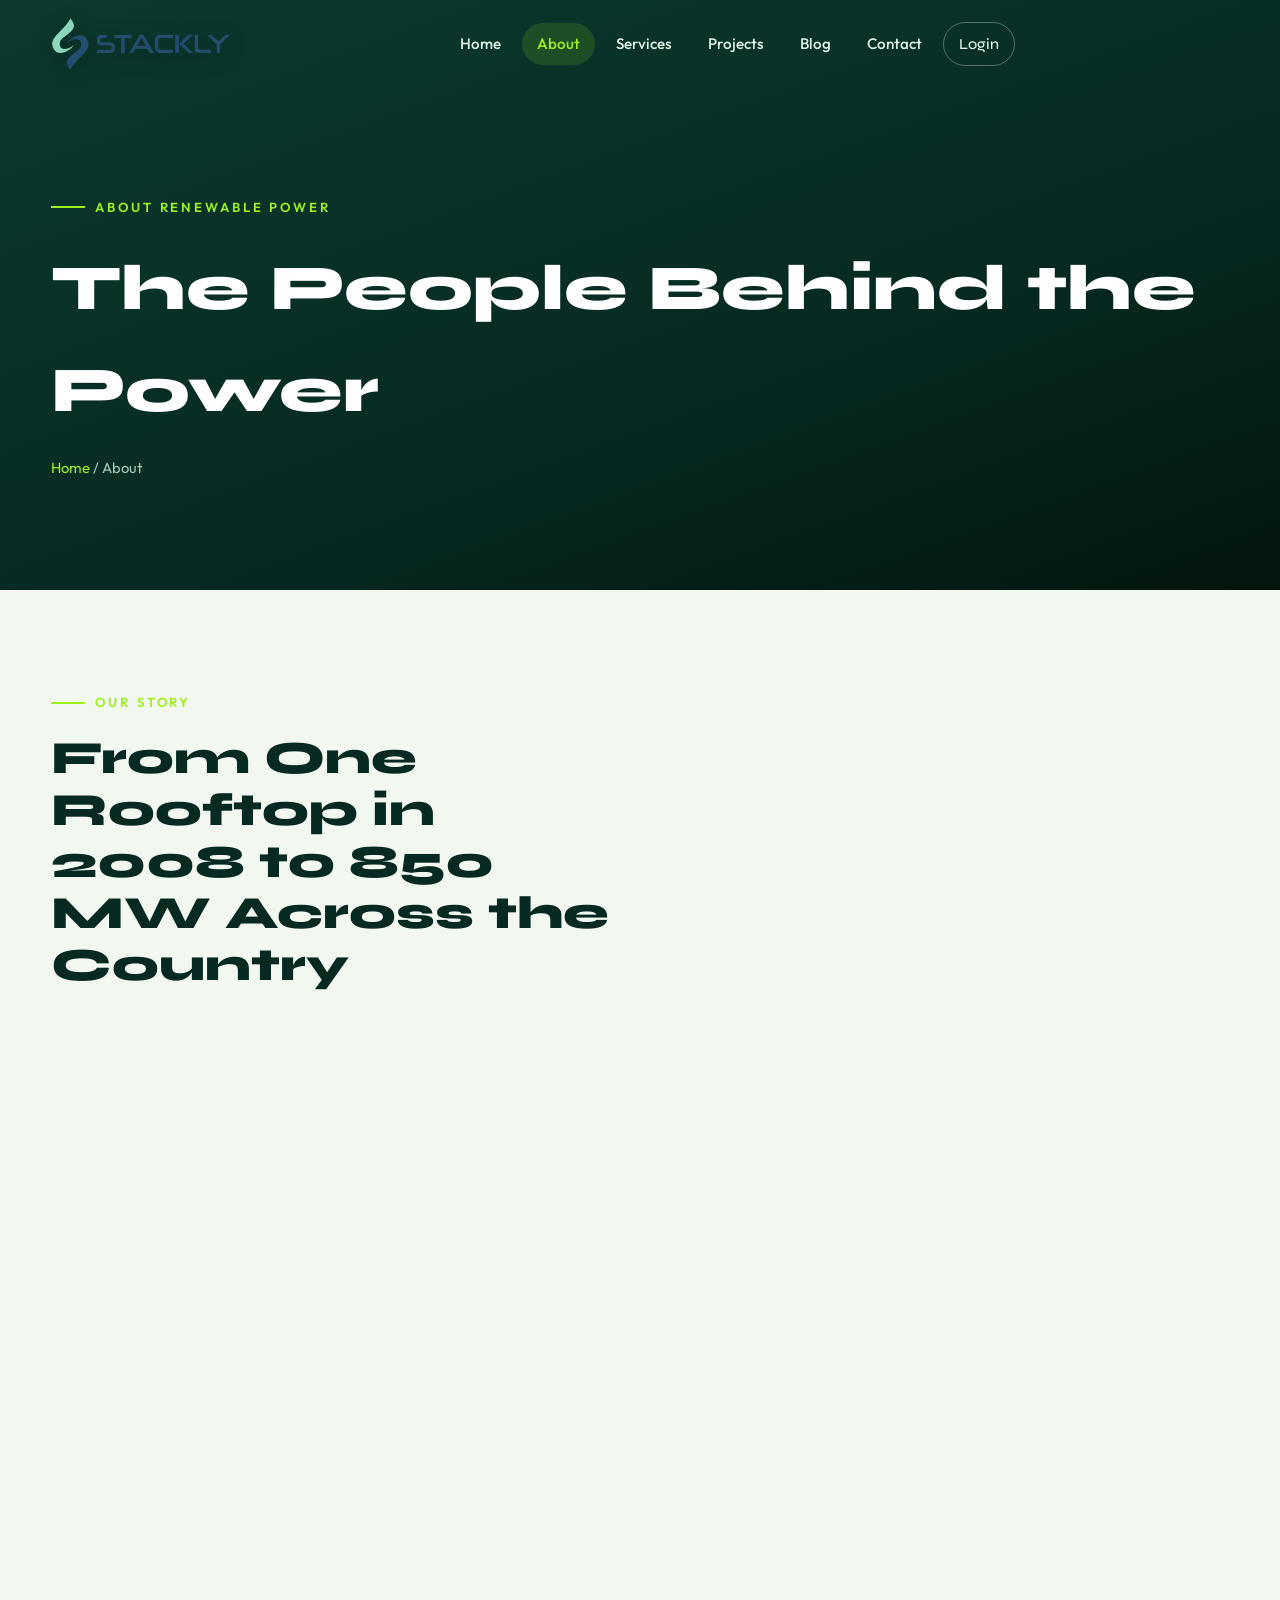
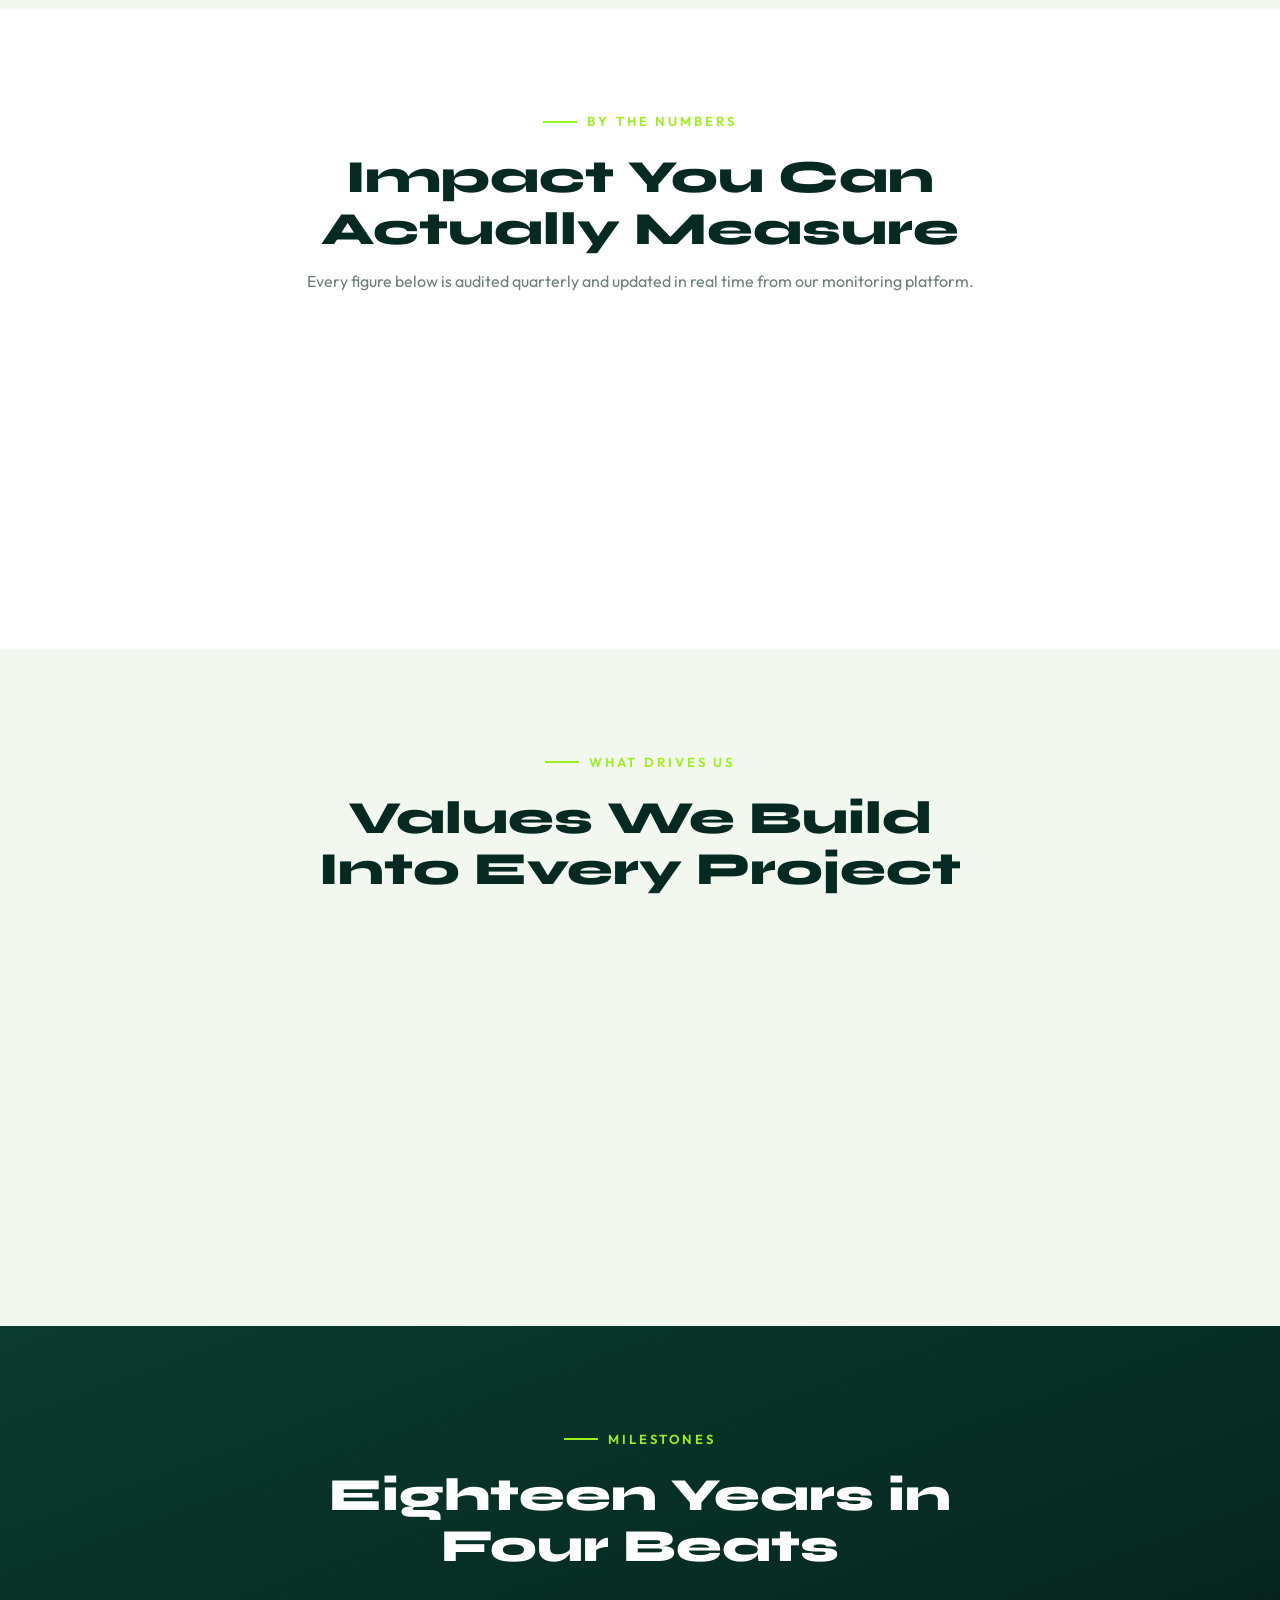
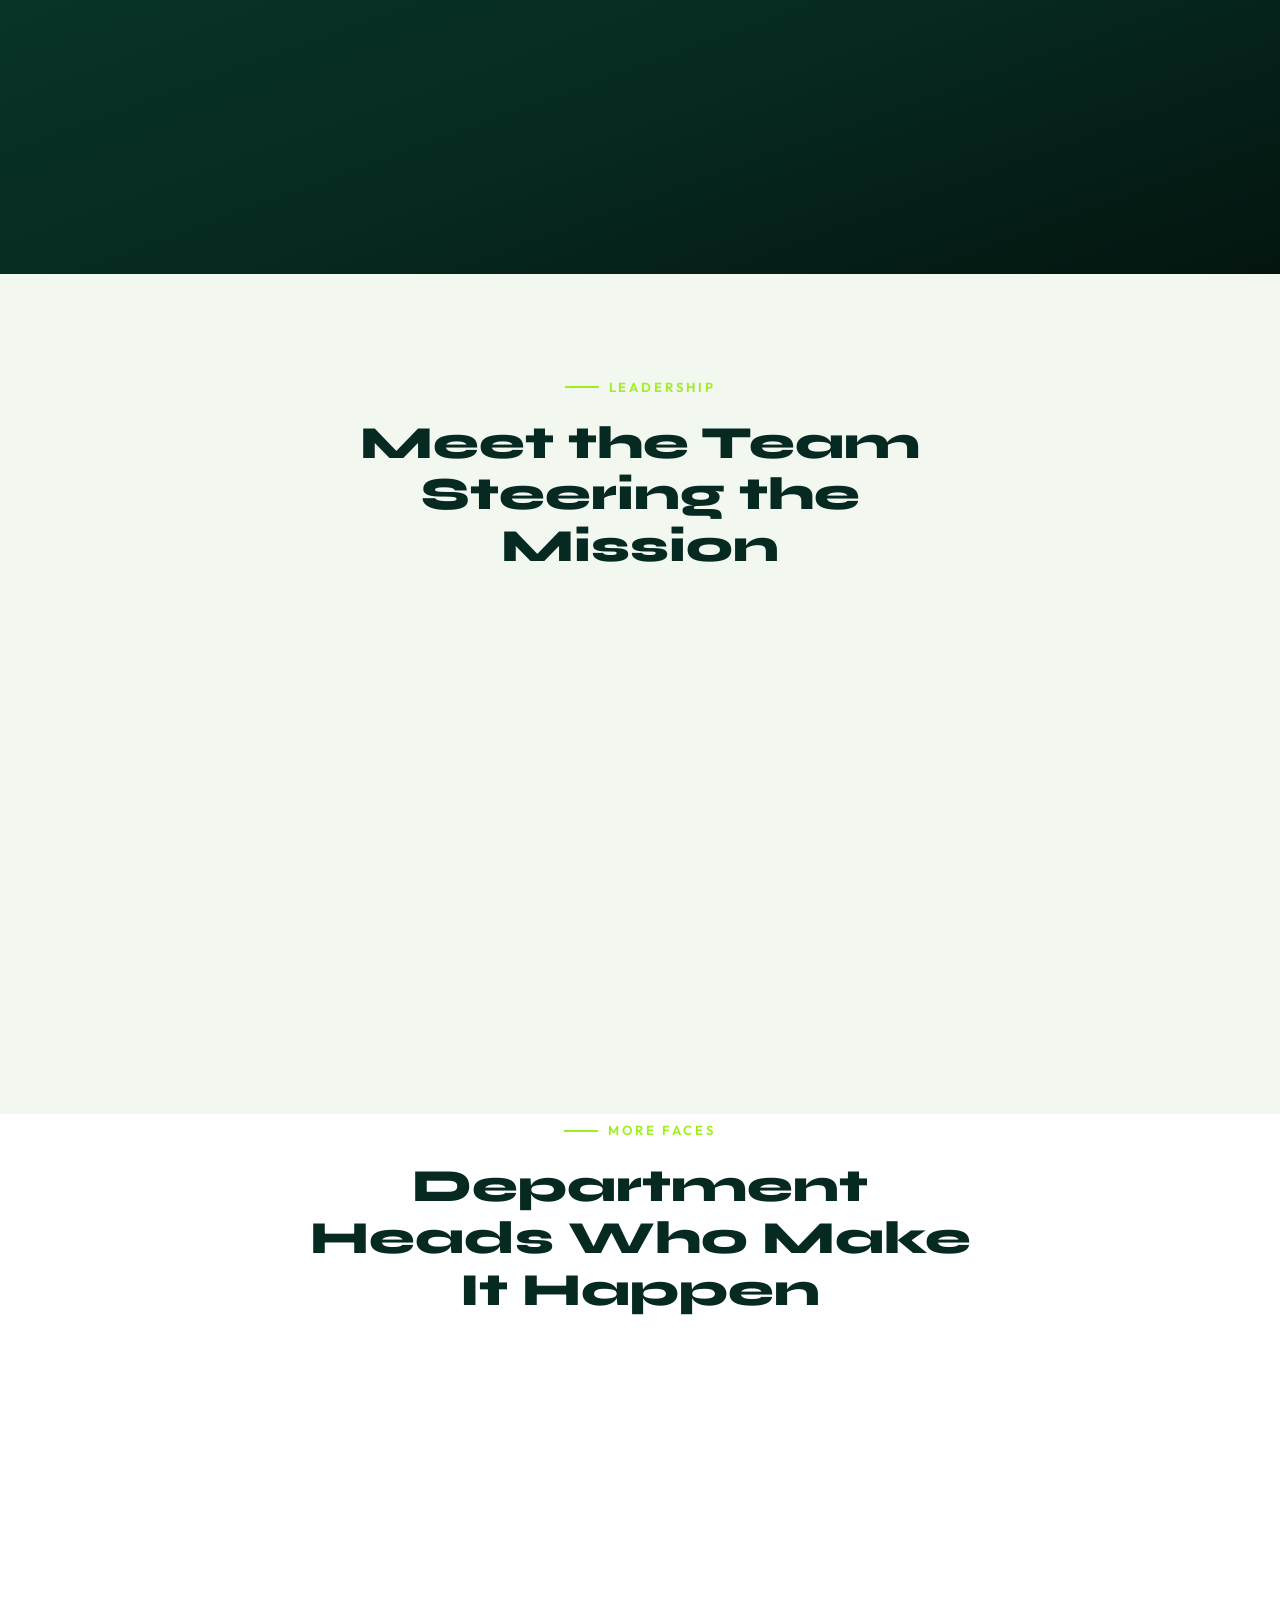
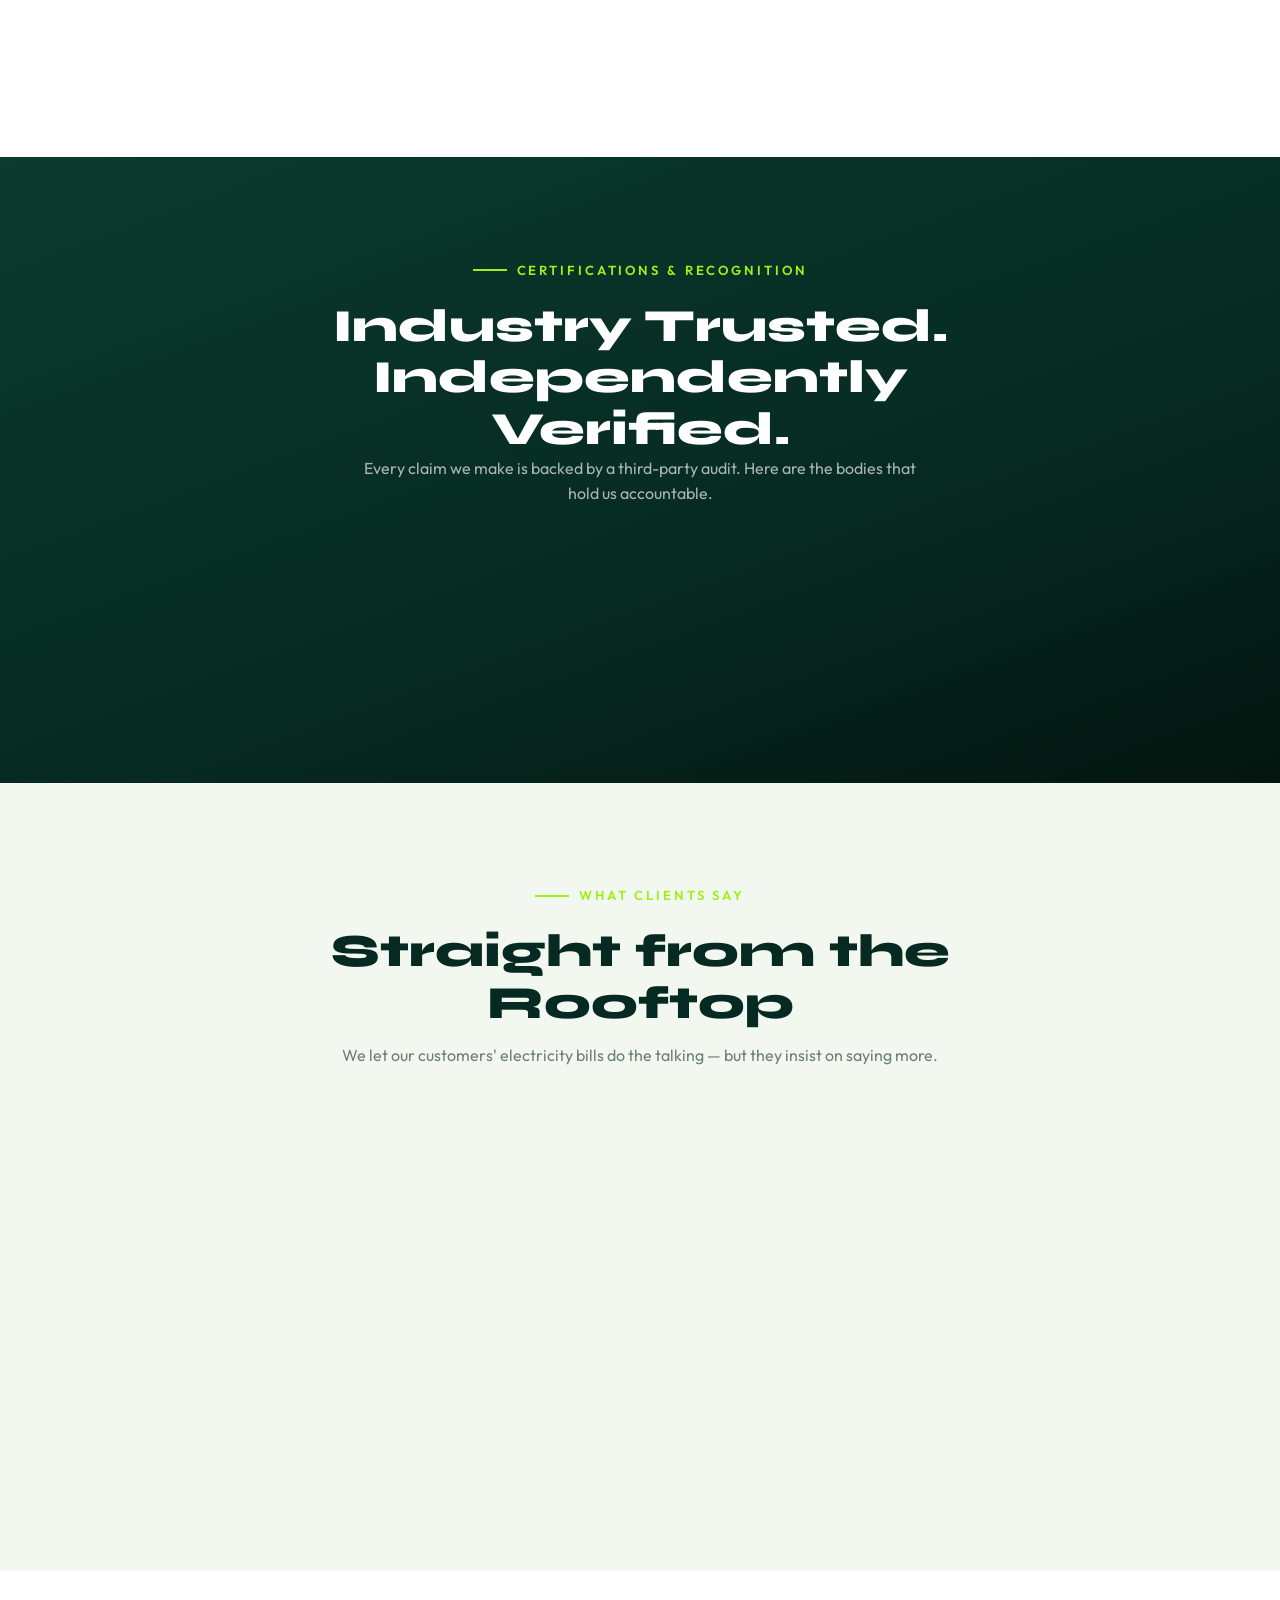
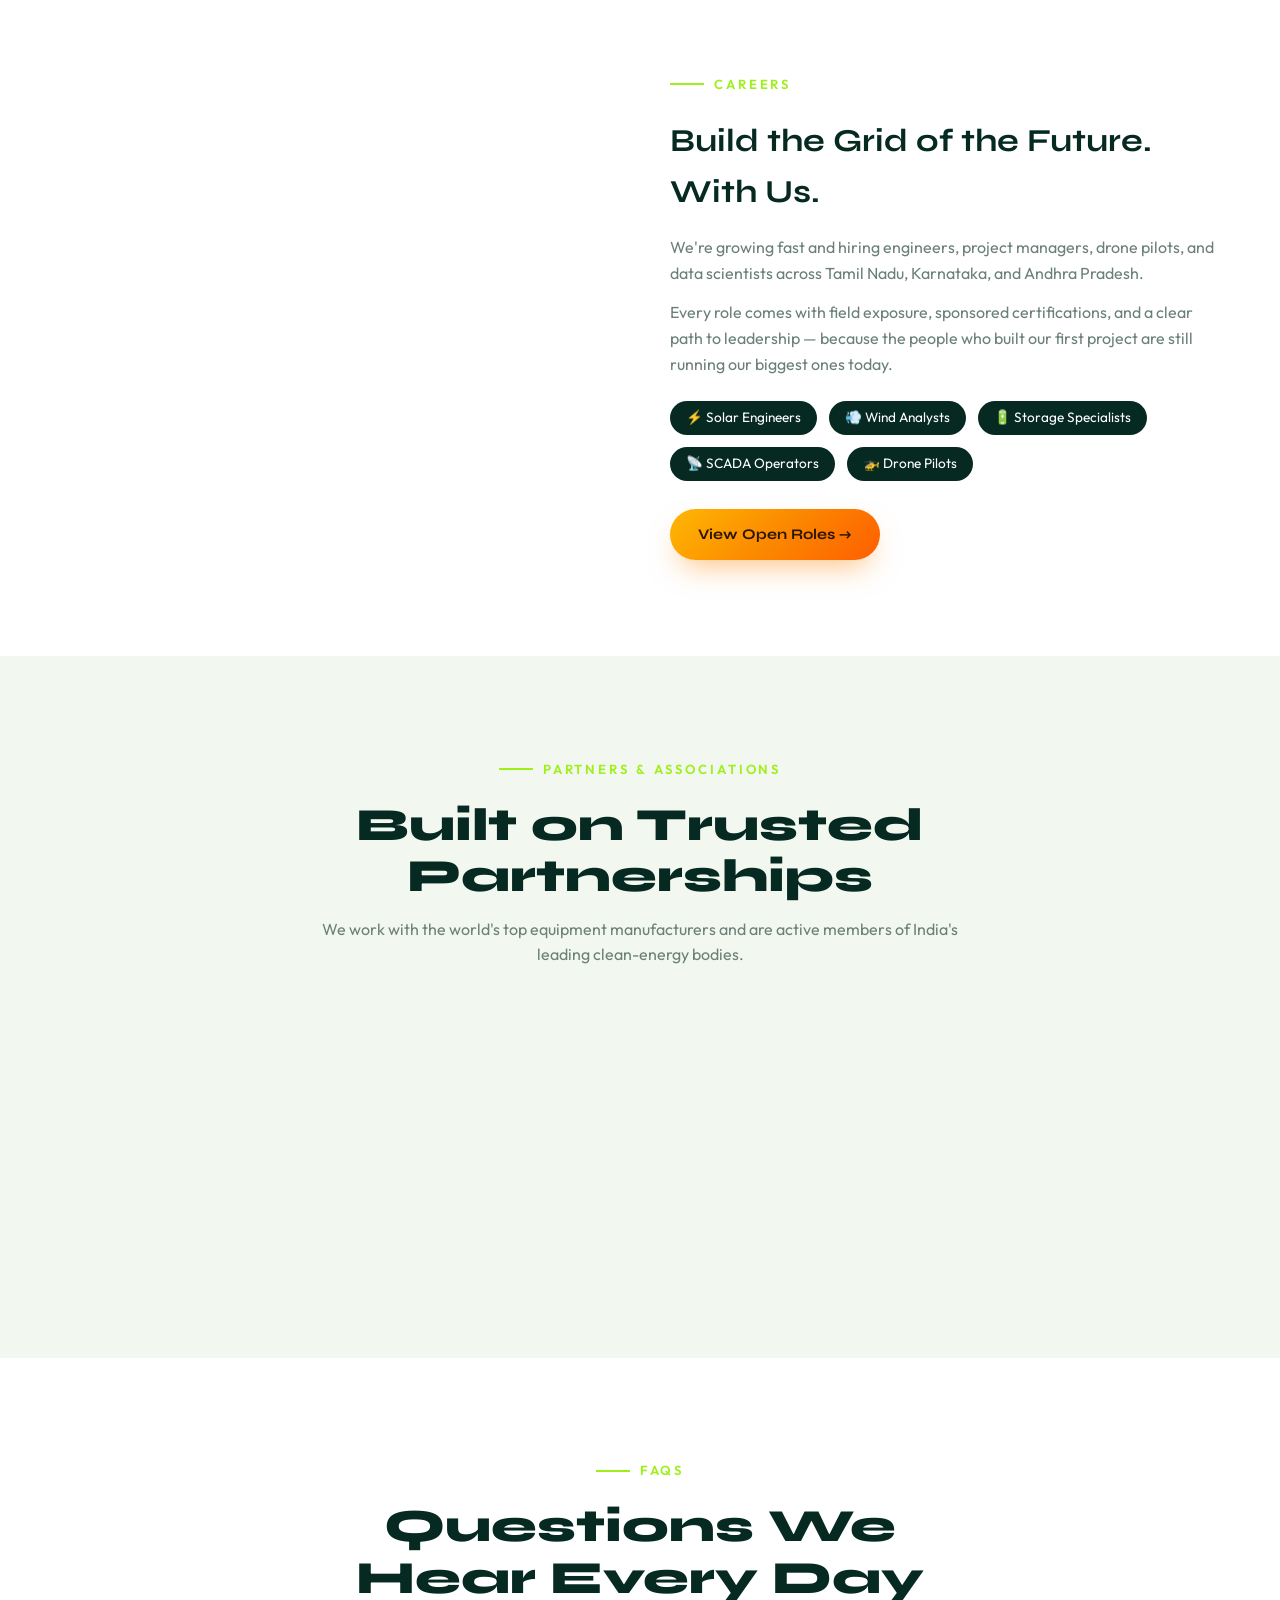
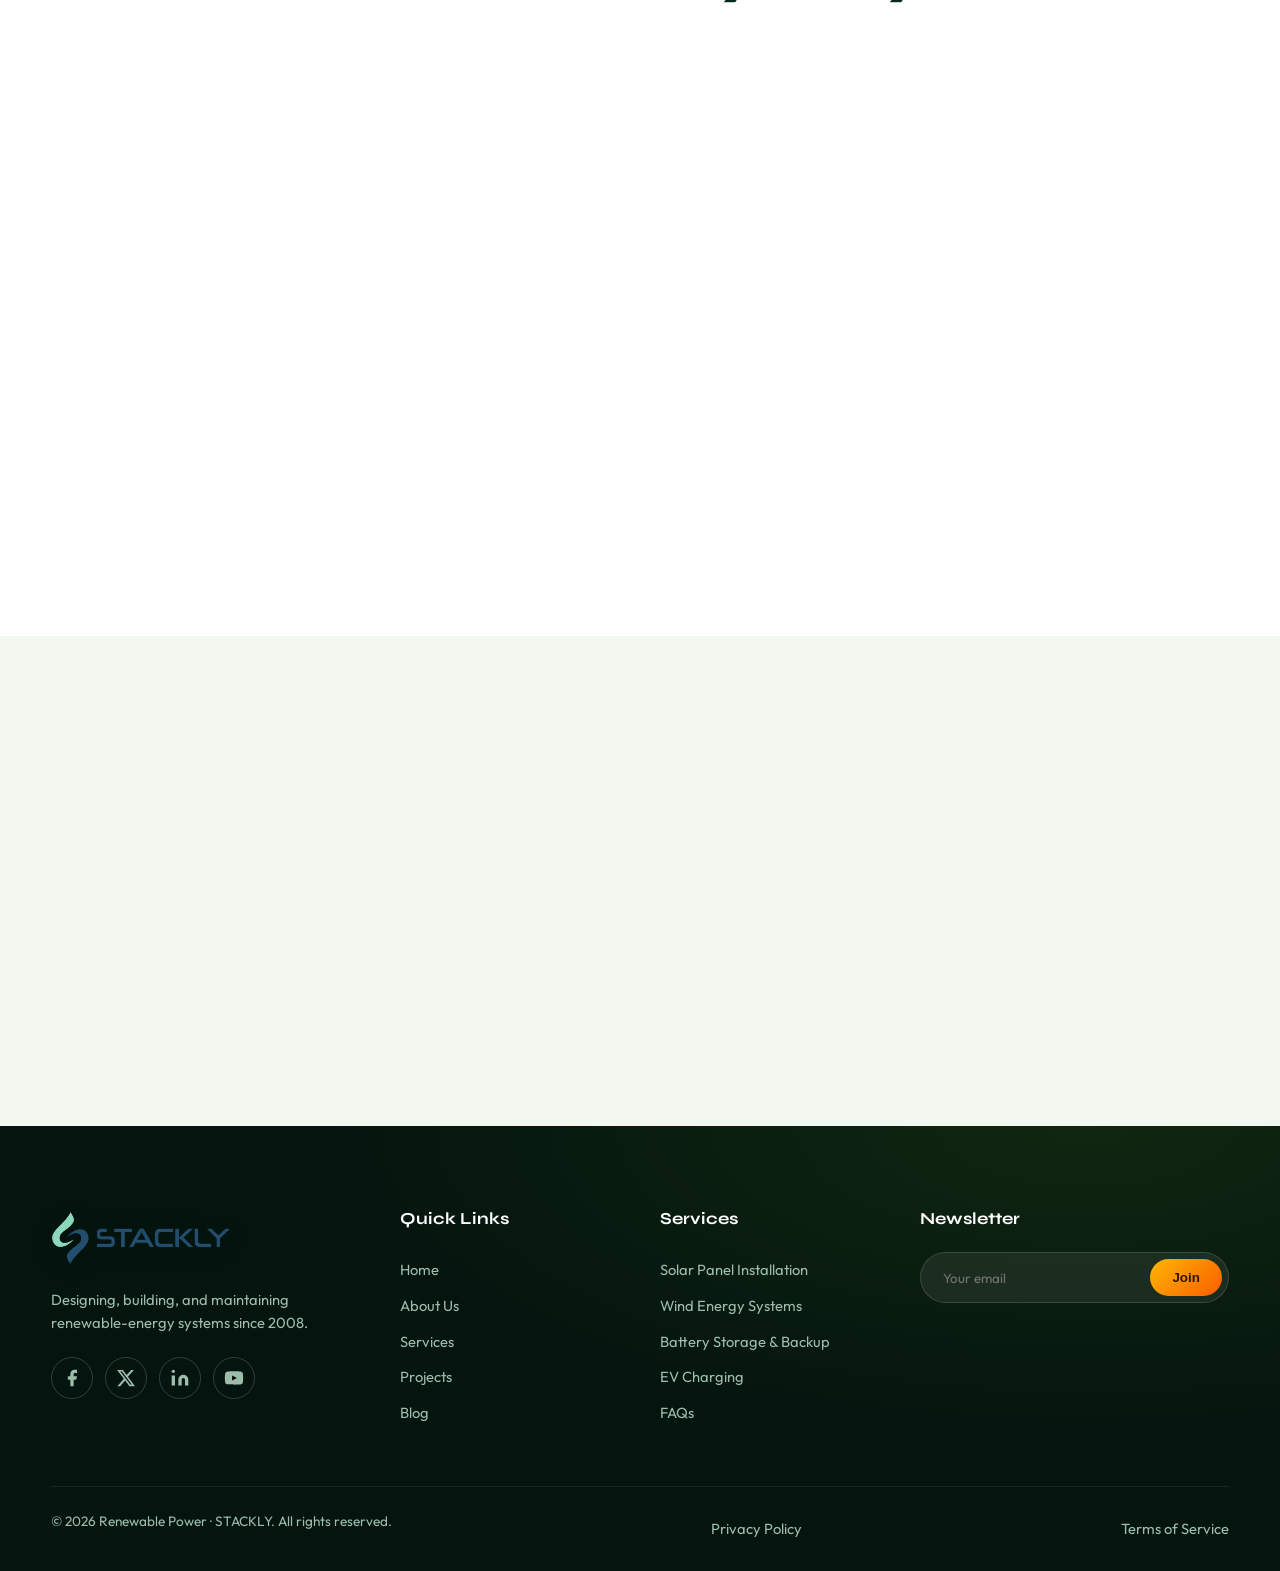
==== commit 8ed7fd65: "Update footer links and services section in about.html" ====
--- a/about.html
+++ b/about.html
@@ -423,12 +423,12 @@
       </div>
     </div>
     <div><h4>Quick Links</h4><a href="index.html">Home</a><a href="about.html">About Us</a><a href="services.html">Services</a><a href="projects.html">Projects</a><a href="blog.html">Blog</a></div>
-    <div><h4>Support</h4><a href="contact.html">Contact</a><a href="login.html">Client Login</a><a href="user-dashboard.html">User Dashboard</a><a href="admin-dashboard.html">Admin Dashboard</a><a href="#">FAQs</a></div>
+    <div><h4>Services</h4><a href="services.html">Solar Panel Installation</a><a href="services.html">Wind Energy Systems</a><a href="services.html">Battery Storage & Backup</a><a href="services.html">EV Charging</a><a href="./error.html">FAQs</a></div>
     <div><h4>Newsletter</h4><form class="news-form" data-demo-form><input type="email" placeholder="Your email" required><button type="submit">Join</button><div class="alert" style="display:none"></div></form></div>
   </div>
   <div class="container foot-bottom">
     <span>© 2026 Renewable Power · STACKLY. All rights reserved.</span>
-    <span>Privacy Policy · Terms of Service</span>
+    <span><a href="./error.html">Privacy Policy</a></span><a href="./error.html">Terms of Service</a></span>
   </div>
 </footer>
 
@@ -437,4 +437,4 @@
 <script src="https://cdnjs.cloudflare.com/ajax/libs/gsap/3.12.5/ScrollTrigger.min.js"></script>
 <script src="script.js"></script>
 </body>
-</html>+</html>
--- a/style.css
+++ b/style.css
@@ -275,9 +275,31 @@
 .alert.err{display:block;background:#ffe5e0;color:#a52d12;border:1px solid #f5b9ad}
 .alert.ok{display:block;background:#e3f9e5;color:#1c6b2f;border:1px solid #a9e2b0}
 
+/* ---------- Modals (forgot password + success) ---------- */
+.rp-modal-overlay{position:fixed;inset:0;background:rgba(4,21,15,.72);backdrop-filter:blur(6px);
+  z-index:2000;display:grid;place-items:center;padding:24px;
+  opacity:0;pointer-events:none;transition:opacity .35s}
+.rp-modal-overlay.open{opacity:1;pointer-events:auto}
+.rp-modal{background:var(--cream);border-radius:24px;padding:40px 36px;width:min(420px,100%);
+  position:relative;text-align:center;box-shadow:0 32px 80px -20px rgba(4,21,15,.6);
+  transform:translateY(22px) scale(.97);transition:transform .35s}
+.rp-modal-overlay.open .rp-modal{transform:none}
+.rp-modal h2{font-family:var(--font-d);font-size:1.55rem;color:var(--pine);margin-bottom:10px}
+.rp-modal p{color:var(--mut);font-size:.95rem;line-height:1.55}
+.rp-modal .field label{text-align:left}
+.rp-modal .field input{text-align:left}
+.rp-modal-close{position:absolute;top:14px;right:14px;width:36px;height:36px;border-radius:50%;
+  border:0;background:rgba(6,42,34,.08);cursor:pointer;font-size:1rem;color:var(--pine);
+  display:grid;place-items:center;transition:.25s}
+.rp-modal-close:hover{background:var(--pine);color:var(--volt)}
+.rp-modal--success .success-icon{width:72px;height:72px;border-radius:50%;background:var(--grad-energy);
+  color:#2b1500;font-size:2rem;font-weight:800;display:grid;place-items:center;margin:0 auto 18px;
+  box-shadow:0 16px 36px -10px rgba(251,133,0,.55);animation:popIn .5s cubic-bezier(.2,1.6,.4,1) both}
+@keyframes popIn{from{transform:scale(0) rotate(-20deg)}}
+
 /* ---------- Dashboards ---------- */
 .dash{display:grid;grid-template-columns:264px 1fr;min-height:100vh;background:#eef4ee}
-.sidebar{background:var(--grad-pine);color:#cfe9d8;padding:28px 20px;position:sticky;top:0;height:100vh;display:flex;flex-direction:column;gap:8px}
+.sidebar{background:var(--grad-pine);color:#cfe9d8;padding:28px 20px;position:sticky;top:0;height:200vh;display:flex;flex-direction:column;gap:8px}
 .sidebar .nav-logo-img{height:44px;margin:4px 6px 26px}
 .sidebar-close{display:none;position:absolute;top:18px;right:16px;width:38px;height:38px;border-radius:10px;
   background:rgba(255,255,255,.08);border:1px solid rgba(255,255,255,.14);color:#cfe9d8;cursor:pointer;
@@ -469,4 +491,4 @@
 }
 @media(prefers-reduced-motion:reduce){
   *,*::before,*::after{animation-duration:.01ms!important;transition-duration:.01ms!important}
-}+}
